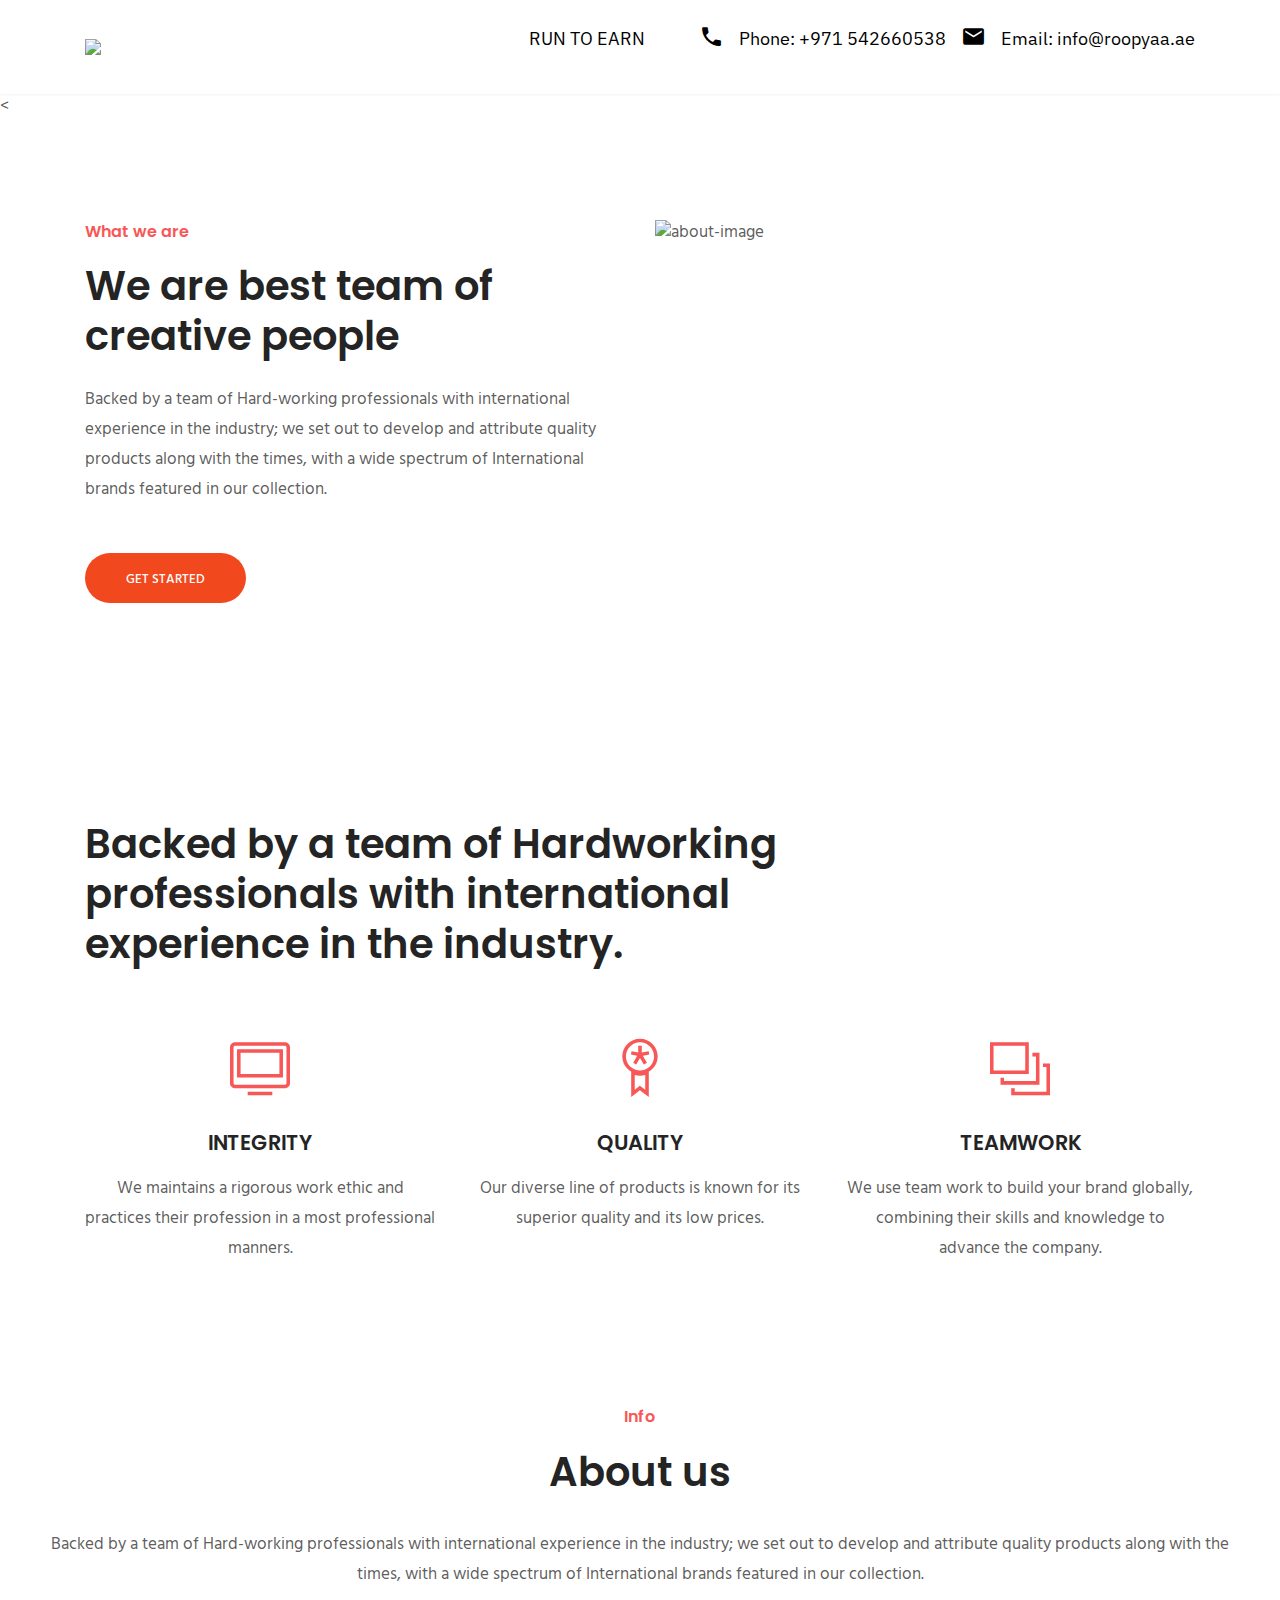
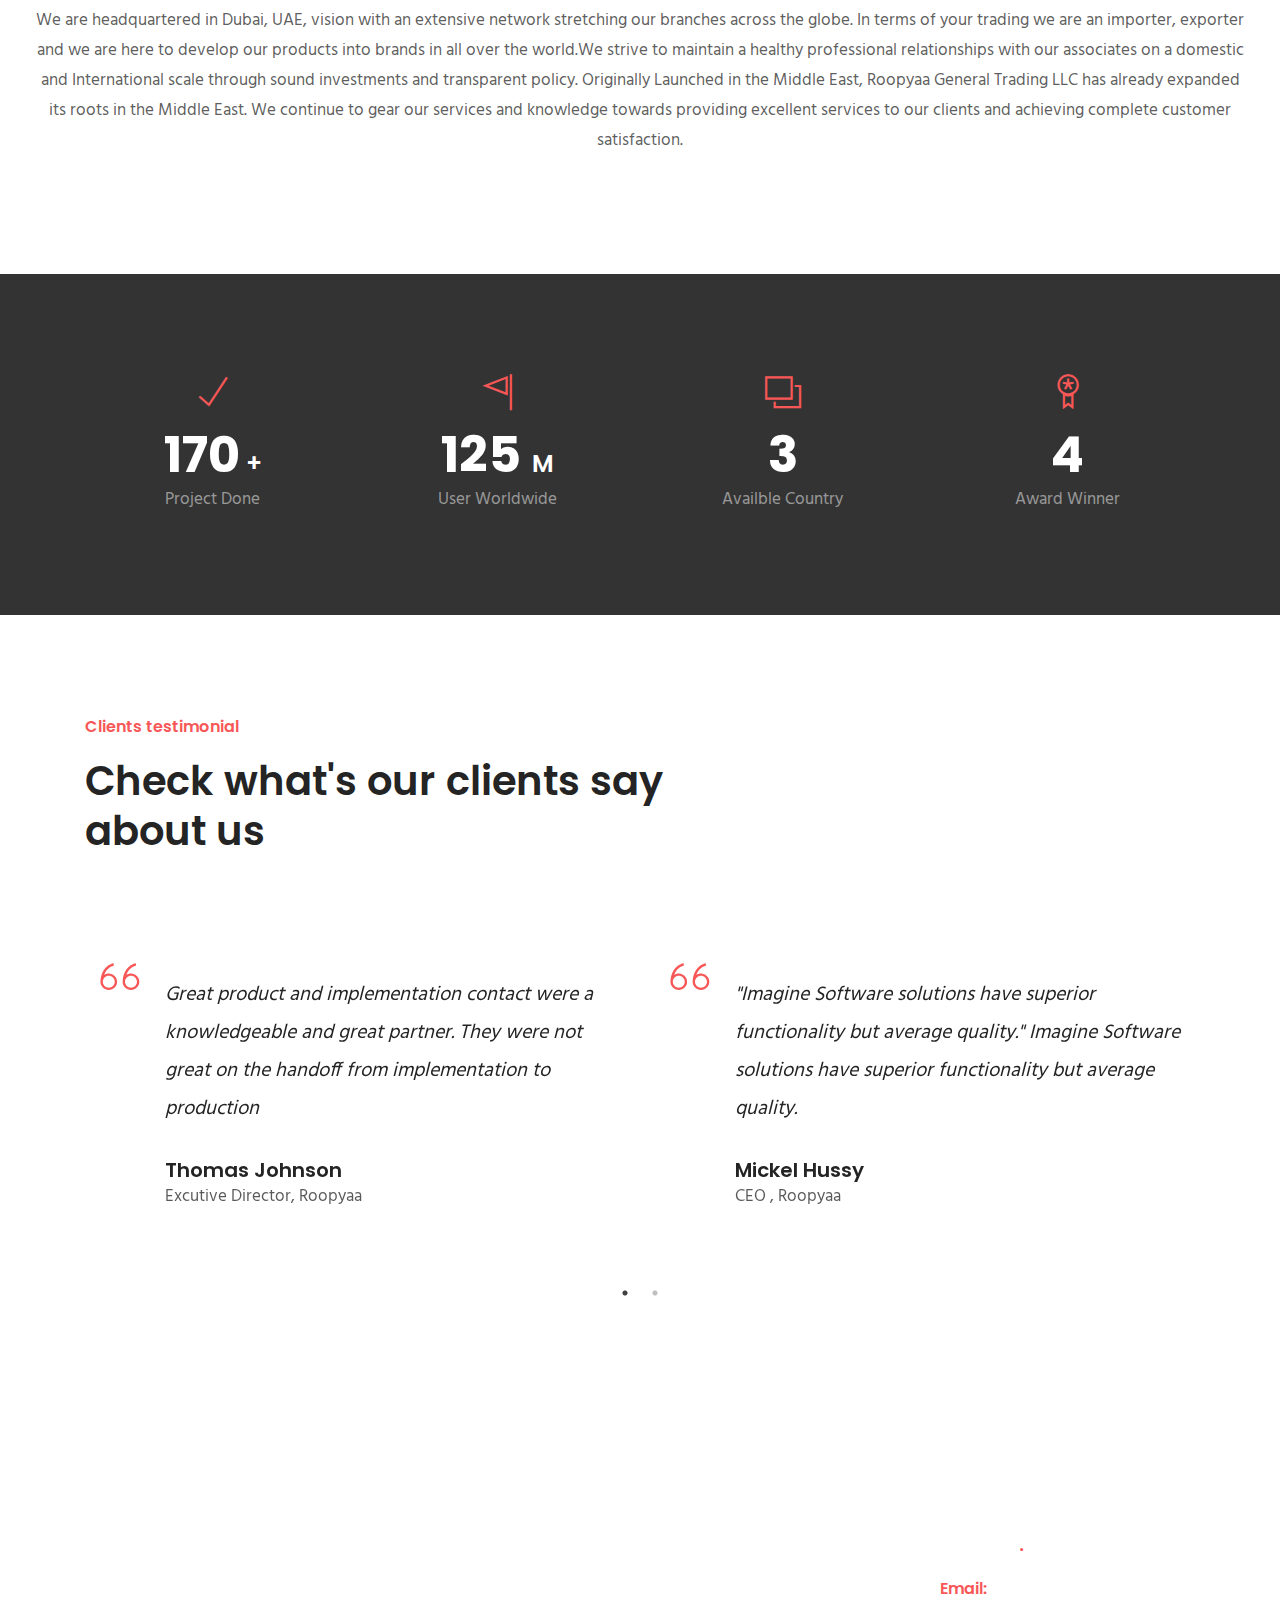
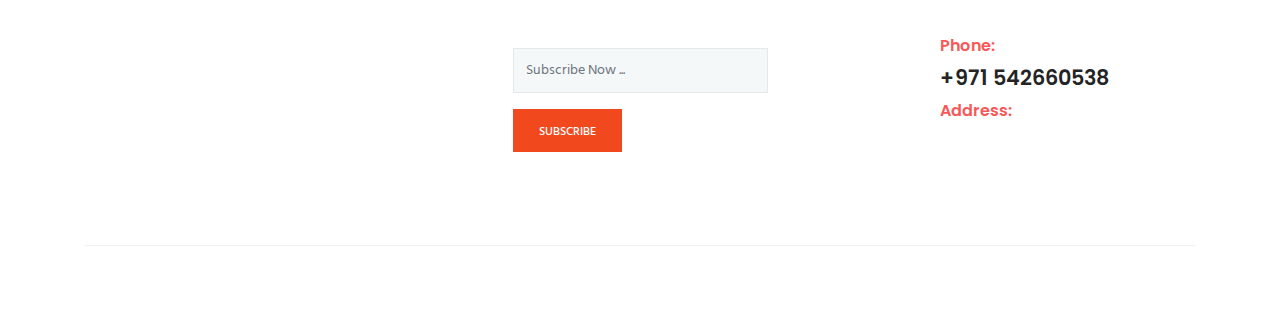
==== about.html @ e82cb5cf "Update about.html" ====
<!DOCTYPE html>



<html lang="zxx">
<head>

  <meta charset="utf-8">
  <title>Roopyaa | Home</title>

  <!-- ** Mobile Specific Metas ** -->
  <meta http-equiv="X-UA-Compatible" content="IE=edge">
  <meta name="description" content="Agency HTML Template">
  <meta name="viewport" content="width=device-width, initial-scale=1.0, maximum-scale=5.0">
  <meta name="author" content="Roopyaa">
  <meta name="generator" content="Roopyaa Html5 Agency Template v1.0">
  <link rel="stylesheet" href="https://fonts.googleapis.com/icon?family=Material+Icons">
  <!-- theme meta -->
  <meta name="theme-name" content="Roopyaa" />

  <!-- bootstrap.min css -->
  <link rel="stylesheet" href="plugins/bootstrap/bootstrap.min.css">
  <!-- Icon Font Css -->
  <link rel="stylesheet" href="plugins/themify/css/themify-icons.css">
  <link rel="stylesheet" href="plugins/fontawesome/css/all.min.css">
  <link rel="stylesheet" href="plugins/magnific-popup/magnific-popup.css">
  <!-- Owl Carousel CSS -->
  <link rel="stylesheet" href="plugins/slick/slick.css">
  <link rel="stylesheet" href="plugins/slick/slick-theme.css">

  <!-- Main Stylesheet -->
  <link rel="stylesheet" href="css/style.css">
  
  <!--Favicon-->
  <link rel="icon" href="images/favicon.png" type="image/x-icon">

</head>

<body>


<!-- Header Start -->
<header class="navigation">
  

 


  <div id="navbar">
    <div class="container">
      <div class="row">
        <div class="col-lg-12">
          <nav class="navbar navbar-expand-lg px-0 py-4">
<!--             <a class="navbar-brand" href="index.html">
               
              ROOPYAA <span>GENERAL TRADING CO LLC</span>
           
            </a> -->
		  <img src="https://res.cloudinary.com/dwgt1fwjg/image/upload/v1677492847/25222Artboard_2_n4yqxe.png" class="responsive">
      
           <br>
		  <p style="font-family:IBM Plex Sans; color:black; font-size:18px">RUN TO EARN</p>
      
            <div class="collapse navbar-collapse text-center" id="navbarsExample09">
              <ul class="navbar-nav ml-auto">
		        <li class="nav-item">
				<i class="material-icons" style="font-size:25px;color:black;">phone</i>
				</li>
                <li class="nav-item">
			
			<p class="rrrs">Phone: +971 542660538</p>
                     </li>
               <li class="nav-item">
				<i class="material-icons" style="font-size:25px;color:black;">mail</i>
				</li>
		          <li class="nav-item">
			
			<p class="rrrs">Email: info@roopyaa.ae </p>
                     </li>
              
		  
                  </ul>
                </li>
               
      
              
            </div>
          </nav>
        </div>
      </div>
    </div>
  </div>
</header>
<
<!-- Section About Start -->
<section class="section about-2 position-relative">
	<div class="container">
		<div class="row">
			<div class="col-lg-6">
				<div class="about-item pr-3 mb-5 mb-lg-0">
					<span class="h6 text-color">What we are</span>
					<h2 class="mt-3 mb-4 position-relative content-title">We are best team of creative people</h2>
					<p class="mb-5">Backed by a team of Hard-working professionals with international experience in the industry; we set out to develop and attribute quality products along with the times, with a wide spectrum of International brands featured in our collection.</p>

					<a href="contact.html" class="btn btn-main btn-round-full">Get started</a>
				</div>
			</div>
			<div class="col-lg-6">
				<div class="about-item-img">
					<img loading="lazy" src="https://www.roopyaa.com/assets_new/images/home-page2.png" alt="about-image" class="img-fluid">
				</div>
			</div>
		</div>
	</div>
</section>

<!-- Section About End -->
 

<section class="section intro">
	<div class="container">
		<div class="row ">
			<div class="col-lg-8">
				<div class="section-title">
					
					<h2 class="mt-3 content-title">Backed by a team of Hardworking professionals with international experience in the industry.
					</h2>
				</div>
			</div>
		</div>
		<div class="row justify-content-center">
			<div class="col-lg-4 col-md-6 col-12">
				<div class="intro-item mb-5 mb-lg-0"><center>
					<i class="ti-desktop color-one"></i>
					<h4 class="mt-4 mb-3">INTEGRITY</h4>
					<p>We maintains a rigorous work ethic and practices their profession in a most professional manners.</p>
				</div>
			</div>
			<div class="col-lg-4 col-md-6">
				<div class="intro-item mb-5 mb-lg-0">
				<center>	<i class="ti-medall color-one"></i>
					<h4 class="mt-4 mb-3">QUALITY</h4>
					<p>Our diverse line of products is known for its superior quality and its low prices.</p>
				</div>
			</div>
			<div class="col-lg-4 col-md-12">
				<div class="intro-item">
					<center><i class="ti-layers-alt color-one"></i>
					<h4 class="mt-4 mb-3">TEAMWORK</h4>
					<p>We use team work to build your brand globally, combining their skills and knowledge to advance the company.</p>
				</div>
			</div></center>
		</div>
	</div>
</section>
<!-- section Counter Start -->

<!-- Section About End --> <br><center> <span class="h6 text-color">Info</span> 
<h2 class="mt-3 content-title ">About us	</h2>
 <br> 
<p style="width:95%">Backed by a team of Hard-working professionals with international experience in the industry; we set out to develop and attribute quality products along with the times, with a wide spectrum of International brands featured in our collection. </p> <p style="width:95%">We are headquartered in Dubai, UAE, vision with an extensive network stretching our branches across the globe. In terms of your trading we are an importer, exporter and we are here to develop our products into brands in all over the world.We strive to maintain a healthy professional relationships with our associates on a domestic and International scale through sound investments and transparent policy.
Originally Launched in the Middle East, Roopyaa General Trading LLC has already expanded its roots in the Middle East. We continue to gear our services and knowledge towards providing excellent services to our clients and achieving complete customer satisfaction.</p>
</center> <br> <br> <br> <br>	

<!-- section Counter Start -->
<section class="section counter bg-counter">
	<div class="container">
		<div class="row">
			<div class="col-lg-3 col-md-6 col-sm-6">
				<div class="counter-item text-center mb-5 mb-lg-0">
					<i class="ti-check color-one text-md"></i>
					<h3 class="mt-2 mb-0 text-white"><span class="counter-stat font-weight-bold">170</span> +</h3>
					<p class="text-white-50">Project Done</p>
				</div>
			</div>
			<div class="col-lg-3 col-md-6 col-sm-6">
				<div class="counter-item text-center mb-5 mb-lg-0">
					<i class="ti-flag color-one text-md"></i>
					<h3 class="mt-2 mb-0 text-white"><span class="counter-stat font-weight-bold">125 </span>M </h3>
					<p class="text-white-50">User Worldwide</p>
				</div>
			</div>
			<div class="col-lg-3 col-md-6 col-sm-6">
				<div class="counter-item text-center mb-5 mb-lg-0">
					<i class="ti-layers color-one text-md"></i>
					<h3 class="mt-2 mb-0 text-white"><span class="counter-stat font-weight-bold">3</span></h3>
					<p class="text-white-50">Availble Country</p>
				</div>
			</div>
			<div class="col-lg-3 col-md-6 col-sm-6">
				<div class="counter-item text-center">
					<i class="ti-medall color-one  text-md"></i>
					<h3 class="mt-2 mb-0 text-white"><span class="counter-stat font-weight-bold">4</span></h3>
					<p class="text-white-50">Award Winner </p>
				</div>
			</div>
		</div>
	</div>
</section>
<!-- section Counter End  -->


<section class="section testimonial">
	<div class="container">
		<div class="row">
			<div class="col-lg-7 ">
				<div class="section-title">
					<span class="h6 text-color">Clients testimonial</span>
					<h2 class="mt-3 content-title">Check what's our clients say about us</h2>
				</div>
			</div>
		</div>
	</div>

	<div class="container">
		<div class="row testimonial-wrap">
			<div class="testimonial-item position-relative">
				<i class="ti-quote-left text-color"></i>

				<div class="testimonial-item-content">
					<p class="testimonial-text">Great product and implementation contact were a knowledgeable and great partner. They were not great on the handoff from implementation to production</p>

					<div class="testimonial-author">
						<h5 class="mb-0 text-capitalize">Thomas Johnson</h5>
						<p>Excutive Director,  Roopyaa</p>
					</div>
				</div>
			</div>
			<div class="testimonial-item position-relative">
				<i class="ti-quote-left text-color"></i>

				<div class="testimonial-item-content">
					<p class="testimonial-text">"Imagine Software solutions have superior functionality but average quality."

Imagine Software solutions have superior functionality but average quality.</p>

					<div class="testimonial-author">
						<h5 class="mb-0 text-capitalize">Mickel hussy</h5>
						<p>CEO , Roopyaa</p>
					</div>
				</div>
			</div>
			<div class="testimonial-item position-relative">
				<i class="ti-quote-left text-color"></i>

				<div class="testimonial-item-content">
					<p class="testimonial-text">Our overall experience has been positive. The implementation specialist was knowledgeable and a pleasure to work with.</p>

					<div class="testimonial-author">
						<h5 class="mb-0 text-capitalize">James Watson</h5>
						<p>Excutive Director, Roopyaa</p>
					</div>
				</div>
			</div>
			<div class="testimonial-item position-relative">
				<i class="ti-quote-left text-color"></i>

				<div class="testimonial-item-content">
					<p class="testimonial-text">Very powerful tool for investment manager as it has strong adaptability to dynamic market conditions and provides one-stop solutions for multiple business needs.</p>

					<div class="testimonial-author">
						<h5 class="mb-0 text-capitalize">Mickel hussy</h5>
						<p>Excutive Manager ,  Roopyaa</p>
					</div>
				</div>
			</div>
		</div>
	</div>
</section>
<br>
<!-- Section Testimonial End -->

<footer class="footer section">
 
  <div class="container">
    <div class="row">
      <div class="col-lg-3 col-md-6 col-sm-6">
        <div class="widget">
          <h4 class="rrrt">Quick Links</h4>

          <ul class="list-unstyled footer-menu lh-35">
            <li><a class="rrrt" href="about.html">Home</a></li>
            <li><a class="rrrt" href="about.html">About</a></li>
            
            <li><a  class="rrrt" href="cobtact.html">Our Products</a></li>
          </ul>
        </div>
      </div>



            <div class="col-lg-3 col-md-6 col-sm-6 mx-auto">
        <div class="widget">
          <h4 class="rrrt">Subscribe Us</h4>
          <p class="rrrt">Subscribe to get latest news article and resources </p>

          <form action="#" class="sub-form">
            <input type="text" class="form-control mb-3" placeholder="Subscribe Now ...">
            <a href="#" class="btn btn-main btn-small">subscribe</a>
          </form>
        </div>
      </div>

      <div class="col-lg-3 col-sm-6">
        <div class="widget">
          <div class="logo mb-4">
            <h3 class="rrrt">Roopyaa<span>.</span></h3>
          </div>
          <h6 class="h6 text-color">Email:</h6><h6 class="rrrt"><a class="rrrt" href="mailto:hemalijain@roopyaa.ae"> info@roopyaa.ae </a></h6>
		<h6 class="h6 text-color">Phone:</h6><h6 class="rrrt"><span class="text-colore h4"><a href="tel:+971 542660538">+971 542660538</span></a></h6>
		<h6 class="h6 text-color">Address:</h6><h6 class="rrrt"><a class="rrrt" href="mailto:hemalijain@roopyaa.ae"> RL17, 31st Floor, Prime tower, Business Bay Dubai - UAE</a></h6>
		
         
	
        </div>
      </div>
    </div>

    <div class="footer-btm pt-4">
      <div class="row">
        <div class="col-lg-6">
          <div class="copyright">
            Copyright &copy; 2022, Designed &amp; Developed by <a href="https://therenderline.in/"
              >Bhargav Joshi</a>
          </div>
        </div>

        <div class="col-lg-6 text-left text-lg-right">
          <ul class="list-inline footer-socials">
            <li class="list-inline-item"><a href="https://www.facebook.com/Roopyaa"><i class="fab fa-instagram-f mr-2"></i>Facebook</a></li>
            <li class="list-inline-item"><a href="https://twitter.com/Roopyaa"><i class="fab fa-youtube mr-2"></i>Twitter</a></li>
          
          </ul>
        </div>
      </div>
    </div>
  </div>
</footer>
<!--Scroll to top-->
<div id="scroll-to-top" class="scroll-to-top">
  <span class="icon fa fa-angle-up"></span>
</div>


<!-- 
Essential Scripts
=====================================-->
<!-- Main jQuery -->
<script src="plugins/jquery/jquery.min.js"></script>
<!-- Bootstrap 4.3.1 -->
<script src="plugins/bootstrap/bootstrap.min.js"></script>
<!--  Magnific Popup-->
<script src="plugins/magnific-popup/jquery.magnific-popup.min.js"></script>
<!-- Slick Slider -->
<script src="plugins/slick/slick.min.js"></script>
<!-- Counterup -->
<script src="plugins/counterup/jquery.waypoints.min.js"></script>
<script src="plugins/counterup/jquery.counterup.min.js"></script>

<!-- Google Map -->
<script src="https://maps.googleapis.com/maps/api/js?key=AIzaSyCcABaamniA6OL5YvYSpB3pFMNrXwXnLwU" defer></script>
<script src="plugins/google-map/map.js" defer></script>

<script src="js/script.js"></script>

</body>

</html>
---- plugins/themify/css/themify-icons.css ----
@font-face {
	font-family: 'themify';
	src:url('../fonts/themify.eot');
	src:url('../fonts/themify.eot?#iefix') format('embedded-opentype'),
		url('../fonts/themify.woff') format('woff'),
		url('../fonts/themify.ttf') format('truetype'),
		url('../fonts/themify.svg') format('svg');
	font-weight: normal;
	font-style: normal;
}

[class^="ti-"], [class*=" ti-"] {
	font-family: 'themify';
	speak: none;
	font-style: normal;
	font-weight: normal;
	font-variant: normal;
	text-transform: none;
	line-height: 1;

	/* Better Font Rendering =========== */
	-webkit-font-smoothing: antialiased;
	-moz-osx-font-smoothing: grayscale;
}

.ti-wand:before {
	content: "\e600";
}
.ti-volume:before {
	content: "\e601";
}
.ti-user:before {
	content: "\e602";
}
.ti-unlock:before {
	content: "\e603";
}
.ti-unlink:before {
	content: "\e604";
}
.ti-trash:before {
	content: "\e605";
}
.ti-thought:before {
	content: "\e606";
}
.ti-target:before {
	content: "\e607";
}
.ti-tag:before {
	content: "\e608";
}
.ti-tablet:before {
	content: "\e609";
}
.ti-star:before {
	content: "\e60a";
}
.ti-spray:before {
	content: "\e60b";
}
.ti-signal:before {
	content: "\e60c";
}
.ti-shopping-cart:before {
	content: "\e60d";
}
.ti-shopping-cart-full:before {
	content: "\e60e";
}
.ti-settings:before {
	content: "\e60f";
}
.ti-search:before {
	content: "\e610";
}
.ti-zoom-in:before {
	content: "\e611";
}
.ti-zoom-out:before {
	content: "\e612";
}
.ti-cut:before {
	content: "\e613";
}
.ti-ruler:before {
	content: "\e614";
}
.ti-ruler-pencil:before {
	content: "\e615";
}
.ti-ruler-alt:before {
	content: "\e616";
}
.ti-bookmark:before {
	content: "\e617";
}
.ti-bookmark-alt:before {
	content: "\e618";
}
.ti-reload:before {
	content: "\e619";
}
.ti-plus:before {
	content: "\e61a";
}
.ti-pin:before {
	content: "\e61b";
}
.ti-pencil:before {
	content: "\e61c";
}
.ti-pencil-alt:before {
	content: "\e61d";
}
.ti-paint-roller:before {
	content: "\e61e";
}
.ti-paint-bucket:before {
	content: "\e61f";
}
.ti-na:before {
	content: "\e620";
}
.ti-mobile:before {
	content: "\e621";
}
.ti-minus:before {
	content: "\e622";
}
.ti-medall:before {
	content: "\e623";
}
.ti-medall-alt:before {
	content: "\e624";
}
.ti-marker:before {
	content: "\e625";
}
.ti-marker-alt:before {
	content: "\e626";
}
.ti-arrow-up:before {
	content: "\e627";
}
.ti-arrow-right:before {
	content: "\e628";
}
.ti-arrow-left:before {
	content: "\e629";
}
.ti-arrow-down:before {
	content: "\e62a";
}
.ti-lock:before {
	content: "\e62b";
}
.ti-location-arrow:before {
	content: "\e62c";
}
.ti-link:before {
	content: "\e62d";
}
.ti-layout:before {
	content: "\e62e";
}
.ti-layers:before {
	content: "\e62f";
}
.ti-layers-alt:before {
	content: "\e630";
}
.ti-key:before {
	content: "\e631";
}
.ti-import:before {
	content: "\e632";
}
.ti-image:before {
	content: "\e633";
}
.ti-heart:before {
	content: "\e634";
}
.ti-heart-broken:before {
	content: "\e635";
}
.ti-hand-stop:before {
	content: "\e636";
}
.ti-hand-open:before {
	content: "\e637";
}
.ti-hand-drag:before {
	content: "\e638";
}
.ti-folder:before {
	content: "\e639";
}
.ti-flag:before {
	content: "\e63a";
}
.ti-flag-alt:before {
	content: "\e63b";
}
.ti-flag-alt-2:before {
	content: "\e63c";
}
.ti-eye:before {
	content: "\e63d";
}
.ti-export:before {
	content: "\e63e";
}
.ti-exchange-vertical:before {
	content: "\e63f";
}
.ti-desktop:before {
	content: "\e640";
}
.ti-cup:before {
	content: "\e641";
}
.ti-crown:before {
	content: "\e642";
}
.ti-comments:before {
	content: "\e643";
}
.ti-comment:before {
	content: "\e644";
}
.ti-comment-alt:before {
	content: "\e645";
}
.ti-close:before {
	content: "\e646";
}
.ti-clip:before {
	content: "\e647";
}
.ti-angle-up:before {
	content: "\e648";
}
.ti-angle-right:before {
	content: "\e649";
}
.ti-angle-left:before {
	content: "\e64a";
}
.ti-angle-down:before {
	content: "\e64b";
}
.ti-check:before {
	content: "\e64c";
}
.ti-check-box:before {
	content: "\e64d";
}
.ti-camera:before {
	content: "\e64e";
}
.ti-announcement:before {
	content: "\e64f";
}
.ti-brush:before {
	content: "\e650";
}
.ti-briefcase:before {
	content: "\e651";
}
.ti-bolt:before {
	content: "\e652";
}
.ti-bolt-alt:before {
	content: "\e653";
}
.ti-blackboard:before {
	content: "\e654";
}
.ti-bag:before {
	content: "\e655";
}
.ti-move:before {
	content: "\e656";
}
.ti-arrows-vertical:before {
	content: "\e657";
}
.ti-arrows-horizontal:before {
	content: "\e658";
}
.ti-fullscreen:before {
	content: "\e659";
}
.ti-arrow-top-right:before {
	content: "\e65a";
}
.ti-arrow-top-left:before {
	content: "\e65b";
}
.ti-arrow-circle-up:before {
	content: "\e65c";
}
.ti-arrow-circle-right:before {
	content: "\e65d";
}
.ti-arrow-circle-left:before {
	content: "\e65e";
}
.ti-arrow-circle-down:before {
	content: "\e65f";
}
.ti-angle-double-up:before {
	content: "\e660";
}
.ti-angle-double-right:before {
	content: "\e661";
}
.ti-angle-double-left:before {
	content: "\e662";
}
.ti-angle-double-down:before {
	content: "\e663";
}
.ti-zip:before {
	content: "\e664";
}
.ti-world:before {
	content: "\e665";
}
.ti-wheelchair:before {
	content: "\e666";
}
.ti-view-list:before {
	content: "\e667";
}
.ti-view-list-alt:before {
	content: "\e668";
}
.ti-view-grid:before {
	content: "\e669";
}
.ti-uppercase:before {
	content: "\e66a";
}
.ti-upload:before {
	content: "\e66b";
}
.ti-underline:before {
	content: "\e66c";
}
.ti-truck:before {
	content: "\e66d";
}
.ti-timer:before {
	content: "\e66e";
}
.ti-ticket:before {
	content: "\e66f";
}
.ti-thumb-up:before {
	content: "\e670";
}
.ti-thumb-down:before {
	content: "\e671";
}
.ti-text:before {
	content: "\e672";
}
.ti-stats-up:before {
	content: "\e673";
}
.ti-stats-down:before {
	content: "\e674";
}
.ti-split-v:before {
	content: "\e675";
}
.ti-split-h:before {
	content: "\e676";
}
.ti-smallcap:before {
	content: "\e677";
}
.ti-shine:before {
	content: "\e678";
}
.ti-shift-right:before {
	content: "\e679";
}
.ti-shift-left:before {
	content: "\e67a";
}
.ti-shield:before {
	content: "\e67b";
}
.ti-notepad:before {
	content: "\e67c";
}
.ti-server:before {
	content: "\e67d";
}
.ti-quote-right:before {
	content: "\e67e";
}
.ti-quote-left:before {
	content: "\e67f";
}
.ti-pulse:before {
	content: "\e680";
}
.ti-printer:before {
	content: "\e681";
}
.ti-power-off:before {
	content: "\e682";
}
.ti-plug:before {
	content: "\e683";
}
.ti-pie-chart:before {
	content: "\e684";
}
.ti-paragraph:before {
	content: "\e685";
}
.ti-panel:before {
	content: "\e686";
}
.ti-package:before {
	content: "\e687";
}
.ti-music:before {
	content: "\e688";
}
.ti-music-alt:before {
	content: "\e689";
}
.ti-mouse:before {
	content: "\e68a";
}
.ti-mouse-alt:before {
	content: "\e68b";
}
.ti-money:before {
	content: "\e68c";
}
.ti-microphone:before {
	content: "\e68d";
}
.ti-menu:before {
	content: "\e68e";
}
.ti-menu-alt:before {
	content: "\e68f";
}
.ti-map:before {
	content: "\e690";
}
.ti-map-alt:before {
	content: "\e691";
}
.ti-loop:before {
	content: "\e692";
}
.ti-location-pin:before {
	content: "\e693";
}
.ti-list:before {
	content: "\e694";
}
.ti-light-bulb:before {
	content: "\e695";
}
.ti-Italic:before {
	content: "\e696";
}
.ti-info:before {
	content: "\e697";
}
.ti-infinite:before {
	content: "\e698";
}
.ti-id-badge:before {
	content: "\e699";
}
.ti-hummer:before {
	content: "\e69a";
}
.ti-home:before {
	content: "\e69b";
}
.ti-help:before {
	content: "\e69c";
}
.ti-headphone:before {
	content: "\e69d";
}
.ti-harddrives:before {
	content: "\e69e";
}
.ti-harddrive:before {
	content: "\e69f";
}
.ti-gift:before {
	content: "\e6a0";
}
.ti-game:before {
	content: "\e6a1";
}
.ti-filter:before {
	content: "\e6a2";
}
.ti-files:before {
	content: "\e6a3";
}
.ti-file:before {
	content: "\e6a4";
}
.ti-eraser:before {
	content: "\e6a5";
}
.ti-envelope:before {
	content: "\e6a6";
}
.ti-download:before {
	content: "\e6a7";
}
.ti-direction:before {
	content: "\e6a8";
}
.ti-direction-alt:before {
	content: "\e6a9";
}
.ti-dashboard:before {
	content: "\e6aa";
}
.ti-control-stop:before {
	content: "\e6ab";
}
.ti-control-shuffle:before {
	content: "\e6ac";
}
.ti-control-play:before {
	content: "\e6ad";
}
.ti-control-pause:before {
	content: "\e6ae";
}
.ti-control-forward:before {
	content: "\e6af";
}
.ti-control-backward:before {
	content: "\e6b0";
}
.ti-cloud:before {
	content: "\e6b1";
}
.ti-cloud-up:before {
	content: "\e6b2";
}
.ti-cloud-down:before {
	content: "\e6b3";
}
.ti-clipboard:before {
	content: "\e6b4";
}
.ti-car:before {
	content: "\e6b5";
}
.ti-calendar:before {
	content: "\e6b6";
}
.ti-book:before {
	content: "\e6b7";
}
.ti-bell:before {
	content: "\e6b8";
}
.ti-basketball:before {
	content: "\e6b9";
}
.ti-bar-chart:before {
	content: "\e6ba";
}
.ti-bar-chart-alt:before {
	content: "\e6bb";
}
.ti-back-right:before {
	content: "\e6bc";
}
.ti-back-left:before {
	content: "\e6bd";
}
.ti-arrows-corner:before {
	content: "\e6be";
}
.ti-archive:before {
	content: "\e6bf";
}
.ti-anchor:before {
	content: "\e6c0";
}
.ti-align-right:before {
	content: "\e6c1";
}
.ti-align-left:before {
	content: "\e6c2";
}
.ti-align-justify:before {
	content: "\e6c3";
}
.ti-align-center:before {
	content: "\e6c4";
}
.ti-alert:before {
	content: "\e6c5";
}
.ti-alarm-clock:before {
	content: "\e6c6";
}
.ti-agenda:before {
	content: "\e6c7";
}
.ti-write:before {
	content: "\e6c8";
}
.ti-window:before {
	content: "\e6c9";
}
.ti-widgetized:before {
	content: "\e6ca";
}
.ti-widget:before {
	content: "\e6cb";
}
.ti-widget-alt:before {
	content: "\e6cc";
}
.ti-wallet:before {
	content: "\e6cd";
}
.ti-video-clapper:before {
	content: "\e6ce";
}
.ti-video-camera:before {
	content: "\e6cf";
}
.ti-vector:before {
	content: "\e6d0";
}
.ti-themify-logo:before {
	content: "\e6d1";
}
.ti-themify-favicon:before {
	content: "\e6d2";
}
.ti-themify-favicon-alt:before {
	content: "\e6d3";
}
.ti-support:before {
	content: "\e6d4";
}
.ti-stamp:before {
	content: "\e6d5";
}
.ti-split-v-alt:before {
	content: "\e6d6";
}
.ti-slice:before {
	content: "\e6d7";
}
.ti-shortcode:before {
	content: "\e6d8";
}
.ti-shift-right-alt:before {
	content: "\e6d9";
}
.ti-shift-left-alt:before {
	content: "\e6da";
}
.ti-ruler-alt-2:before {
	content: "\e6db";
}
.ti-receipt:before {
	content: "\e6dc";
}
.ti-pin2:before {
	content: "\e6dd";
}
.ti-pin-alt:before {
	content: "\e6de";
}
.ti-pencil-alt2:before {
	content: "\e6df";
}
.ti-palette:before {
	content: "\e6e0";
}
.ti-more:before {
	content: "\e6e1";
}
.ti-more-alt:before {
	content: "\e6e2";
}
.ti-microphone-alt:before {
	content: "\e6e3";
}
.ti-magnet:before {
	content: "\e6e4";
}
.ti-line-double:before {
	content: "\e6e5";
}
.ti-line-dotted:before {
	content: "\e6e6";
}
.ti-line-dashed:before {
	content: "\e6e7";
}
.ti-layout-width-full:before {
	content: "\e6e8";
}
.ti-layout-width-default:before {
	content: "\e6e9";
}
.ti-layout-width-default-alt:before {
	content: "\e6ea";
}
.ti-layout-tab:before {
	content: "\e6eb";
}
.ti-layout-tab-window:before {
	content: "\e6ec";
}
.ti-layout-tab-v:before {
	content: "\e6ed";
}
.ti-layout-tab-min:before {
	content: "\e6ee";
}
.ti-layout-slider:before {
	content: "\e6ef";
}
.ti-layout-slider-alt:before {
	content: "\e6f0";
}
.ti-layout-sidebar-right:before {
	content: "\e6f1";
}
.ti-layout-sidebar-none:before {
	content: "\e6f2";
}
.ti-layout-sidebar-left:before {
	content: "\e6f3";
}
.ti-layout-placeholder:before {
	content: "\e6f4";
}
.ti-layout-menu:before {
	content: "\e6f5";
}
.ti-layout-menu-v:before {
	content: "\e6f6";
}
.ti-layout-menu-separated:before {
	content: "\e6f7";
}
.ti-layout-menu-full:before {
	content: "\e6f8";
}
.ti-layout-media-right-alt:before {
	content: "\e6f9";
}
.ti-layout-media-right:before {
	content: "\e6fa";
}
.ti-layout-media-overlay:before {
	content: "\e6fb";
}
.ti-layout-media-overlay-alt:before {
	content: "\e6fc";
}
.ti-layout-media-overlay-alt-2:before {
	content: "\e6fd";
}
.ti-layout-media-left-alt:before {
	content: "\e6fe";
}
.ti-layout-media-left:before {
	content: "\e6ff";
}
.ti-layout-media-center-alt:before {
	content: "\e700";
}
.ti-layout-media-center:before {
	content: "\e701";
}
.ti-layout-list-thumb:before {
	content: "\e702";
}
.ti-layout-list-thumb-alt:before {
	content: "\e703";
}
.ti-layout-list-post:before {
	content: "\e704";
}
.ti-layout-list-large-image:before {
	content: "\e705";
}
.ti-layout-line-solid:before {
	content: "\e706";
}
.ti-layout-grid4:before {
	content: "\e707";
}
.ti-layout-grid3:before {
	content: "\e708";
}
.ti-layout-grid2:before {
	content: "\e709";
}
.ti-layout-grid2-thumb:before {
	content: "\e70a";
}
.ti-layout-cta-right:before {
	content: "\e70b";
}
.ti-layout-cta-left:before {
	content: "\e70c";
}
.ti-layout-cta-center:before {
	content: "\e70d";
}
.ti-layout-cta-btn-right:before {
	content: "\e70e";
}
.ti-layout-cta-btn-left:before {
	content: "\e70f";
}
.ti-layout-column4:before {
	content: "\e710";
}
.ti-layout-column3:before {
	content: "\e711";
}
.ti-layout-column2:before {
	content: "\e712";
}
.ti-layout-accordion-separated:before {
	content: "\e713";
}
.ti-layout-accordion-merged:before {
	content: "\e714";
}
.ti-layout-accordion-list:before {
	content: "\e715";
}
.ti-ink-pen:before {
	content: "\e716";
}
.ti-info-alt:before {
	content: "\e717";
}
.ti-help-alt:before {
	content: "\e718";
}
.ti-headphone-alt:before {
	content: "\e719";
}
.ti-hand-point-up:before {
	content: "\e71a";
}
.ti-hand-point-right:before {
	content: "\e71b";
}
.ti-hand-point-left:before {
	content: "\e71c";
}
.ti-hand-point-down:before {
	content: "\e71d";
}
.ti-gallery:before {
	content: "\e71e";
}
.ti-face-smile:before {
	content: "\e71f";
}
.ti-face-sad:before {
	content: "\e720";
}
.ti-credit-card:before {
	content: "\e721";
}
.ti-control-skip-forward:before {
	content: "\e722";
}
.ti-control-skip-backward:before {
	content: "\e723";
}
.ti-control-record:before {
	content: "\e724";
}
.ti-control-eject:before {
	content: "\e725";
}
.ti-comments-smiley:before {
	content: "\e726";
}
.ti-brush-alt:before {
	content: "\e727";
}
.ti-youtube:before {
	content: "\e728";
}
.ti-vimeo:before {
	content: "\e729";
}
.ti-twitter:before {
	content: "\e72a";
}
.ti-time:before {
	content: "\e72b";
}
.ti-tumblr:before {
	content: "\e72c";
}
.ti-skype:before {
	content: "\e72d";
}
.ti-share:before {
	content: "\e72e";
}
.ti-share-alt:before {
	content: "\e72f";
}
.ti-rocket:before {
	content: "\e730";
}
.ti-pinterest:before {
	content: "\e731";
}
.ti-new-window:before {
	content: "\e732";
}
.ti-microsoft:before {
	content: "\e733";
}
.ti-list-ol:before {
	content: "\e734";
}
.ti-linkedin:before {
	content: "\e735";
}
.ti-layout-sidebar-2:before {
	content: "\e736";
}
.ti-layout-grid4-alt:before {
	content: "\e737";
}
.ti-layout-grid3-alt:before {
	content: "\e738";
}
.ti-layout-grid2-alt:before {
	content: "\e739";
}
.ti-layout-column4-alt:before {
	content: "\e73a";
}
.ti-layout-column3-alt:before {
	content: "\e73b";
}
.ti-layout-column2-alt:before {
	content: "\e73c";
}
.ti-instagram:before {
	content: "\e73d";
}
.ti-google:before {
	content: "\e73e";
}
.ti-github:before {
	content: "\e73f";
}
.ti-flickr:before {
	content: "\e740";
}
.ti-facebook:before {
	content: "\e741";
}
.ti-dropbox:before {
	content: "\e742";
}
.ti-dribbble:before {
	content: "\e743";
}
.ti-apple:before {
	content: "\e744";
}
.ti-android:before {
	content: "\e745";
}
.ti-save:before {
	content: "\e746";
}
.ti-save-alt:before {
	content: "\e747";
}
.ti-yahoo:before {
	content: "\e748";
}
.ti-wordpress:before {
	content: "\e749";
}
.ti-vimeo-alt:before {
	content: "\e74a";
}
.ti-twitter-alt:before {
	content: "\e74b";
}
.ti-tumblr-alt:before {
	content: "\e74c";
}
.ti-trello:before {
	content: "\e74d";
}
.ti-stack-overflow:before {
	content: "\e74e";
}
.ti-soundcloud:before {
	content: "\e74f";
}
.ti-sharethis:before {
	content: "\e750";
}
.ti-sharethis-alt:before {
	content: "\e751";
}
.ti-reddit:before {
	content: "\e752";
}
.ti-pinterest-alt:before {
	content: "\e753";
}
.ti-microsoft-alt:before {
	content: "\e754";
}
.ti-linux:before {
	content: "\e755";
}
.ti-jsfiddle:before {
	content: "\e756";
}
.ti-joomla:before {
	content: "\e757";
}
.ti-html5:before {
	content: "\e758";
}
.ti-flickr-alt:before {
	content: "\e759";
}
.ti-email:before {
	content: "\e75a";
}
.ti-drupal:before {
	content: "\e75b";
}
.ti-dropbox-alt:before {
	content: "\e75c";
}
.ti-css3:before {
	content: "\e75d";
}
.ti-rss:before {
	content: "\e75e";
}
.ti-rss-alt:before {
	content: "\e75f";
}
---- css/style.css ----
@import url("https://fonts.googleapis.com/css2?family=Hind:wght@400;500;600;700&family=Montserrat:wght@400;700&family=Poppins:wght@300;400;600;700&display=swap");
@import url('https://fonts.googleapis.com/css2?family=IBM+Plex+Sans:wght@200&display=swap');

html {
  overflow-x: hidden;
}

body {
  line-height: 1.5;
  font-family: "Hind", serif;
  -webkit-font-smoothing: antialiased;
  font-size: 17px;
  color: rgba(0, 0, 0, 0.65);
}


div.gallery {
  margin: 5px;
  border: 1px solid #ccc;
  float: left;
  width: 250px;
}

div.gallery:hover {
  border: 1px solid #777;
}

div.gallery img {
  width: 100%;
  height: auto;
}











h1, .h1, h2, .h2, h3, .h3, h4, .h4, h5, .h5, h6, .h6 {
  font-family: "Poppins", sans-serif;
  font-weight: 600;
  color: #242424;
}

h1, .h1 {
  font-size: 2.5rem;
}

h2, .h2 {
  font-size: 2rem;
  font-weight: 600;
  line-height: 42px;
}

h3, .h3 {
  font-size: 1.5rem;
}

h4, .h4 {
  font-size: 1.3rem;
  line-height: 30px;
}

h5, .h5 {
  font-size: 1.25rem;
}

h6, .h6 {
  font-size: 1rem;
}

p {
  line-height: 30px;
}

.navbar-toggle .icon-bar {
  background: #ffffff;
}

input[type=email], input[type=password], input[type=text], input[type=tel] {
  box-shadow: none;
  height: 45px;
  outline: none;
  font-size: 14px;
}
input[type=email]:focus, input[type=password]:focus, input[type=text]:focus, input[type=tel]:focus {
  box-shadow: none;
  border: 1px solid rgb(247, 87, 87);
}

.form-control {
  box-shadow: none;
  border-radius: 0;
}
.form-control:focus {
  box-shadow: none;
  border: 1px solid rgb(247, 87, 87);
}

.py-7 {
  padding: 7rem 0px;
}

.btn {
  display: inline-block;
  font-size: 14px;
  font-size: 0.8125rem;
  font-weight: 500;
  padding: 1rem 2.5rem 0.8rem;
  text-transform: uppercase;
  border-radius: 0;
  transition: 0.3s;
}
.btn.btn-icon i {
  font-size: 16px;
  vertical-align: middle;
  margin-right: 5px;
}
.btn:focus {
  outline: 0px;
  box-shadow: none;
}

.btn-main, .btn-small, .btn-transparent {
  background: rgb(242, 72, 29);
  color: #fff;
  transition: all 0.2s ease;
}
.btn-main:hover, .btn-small:hover, .btn-transparent:hover {
  background: #f52626;
  color: #fff;
}

.btn-solid-border {
  border: 2px solid rgb(247, 87, 87);
  background: transparent;
  color: #242424;
}
.btn-solid-border:hover {
  border: 2px solid rgb(247, 87, 87);
  background: rgb(247, 87, 87);
}

.btn-transparent {
  background: transparent;
  padding: 0;
  color: rgb(247, 87, 87);
}
.btn-transparent:hover {
  background: transparent;
  color: rgb(247, 87, 87);
}
.column {
  float: left;
  width: 50%;
  padding: 10px;
  	
}

.btn-large {
  padding: 20px 45px;
}
.btn-large.btn-icon i {
  font-size: 16px;
  vertical-align: middle;
  margin-right: 5px;
}

.btn-small {
  padding: 13px 25px 10px;
  font-size: 12px;
}

.btn-round {
  border-radius: 4px;
}

.btn-round-full {
  border-radius: 50px;
}

.btn.active:focus, .btn:active:focus, .btn:focus {
  outline: 0;
}

.bg-gray {
  background: #f5f8f9;
}

.bg-primary {
  background: rgb(247, 87, 87);
}

.bg-primary-dark {
  background: #f52626;
}

.bg-primary-darker {
  background: #dd0b0b;
}

.bg-dark {
  background: #242424;
}

.bg-gradient {
  background-image: linear-gradient(145deg, rgba(19, 177, 205, 0.95) 0%, rgba(152, 119, 234, 0.95) 100%);
  background-repeat: repeat-x;
}

.section {
  padding: 100px 0;
}

.section-sm {
  padding: 70px 0;
}

.section-title {
  margin-bottom: 70px;
}
.section-title .title {
  font-size: 50px;
  line-height: 50px;
}
.section-title p {
  color: #666;
  font-family: "Poppins", sans-serif;
}

.subtitle {
  color: rgb(247, 87, 87);
  font-size: 14px;
  letter-spacing: 1px;
}

.overly, .hero-img, .cta, .slider, .page-title {
  position: relative;
}
.overly:before, .hero-img:before, .cta:before, .slider:before, .page-title:before {
  content: "";
  position: absolute;
  left: 0;
  top: 0;
  bottom: 0;
  right: 0;
  width: 100%;
  height: 100%;
  opacity: 0.5;
  background: #000;
}

.overly-2, .latest-blog, .cta-block, .bg-counter {
  position: relative;
}
.overly-2:before, .latest-blog:before, .cta-block:before, .bg-counter:before {
  content: "";
  position: absolute;
  left: 0;
  top: 0;
  bottom: 0;
  right: 0;
  width: 100%;
  height: 100%;
  background: rgba(0, 0, 0, 0.8);
}

.midimg{
max-width:40%;
}

#example1 {
  border: 2px solid black	;
  background-image: url(https://img.freepik.com/free-vector/abstract-orange-background-with-lines-halftone-effect_1017-32107.jpg);
  padding: 10px;
  border-radius: 25px;
  max-width: 40%;
}

@media only screen and (max-width: 550px) {
  #example1 {
  border: 2px solid black	;
  background-image: url(https://img.freepik.com/free-vector/abstract-orange-background-with-lines-halftone-effect_1017-32107.jpg);
  padding: 10px;
  border-radius: 25px;
  max-width: 85%;
}

.midimg{
max-width:100%;
}

}

.responsive {
width: 40%;

height: auto;
}

.responsives {
width: 40%;

max-height: 80px;
}


.card {
  box-shadow: 0 4px 8px 0 rgba(0,0,0,0.5);
  transition: 0.3s;
  width: 90%;
  max-width: 80%;
}

@media only screen and (max-width: 550px) {

.card {
  box-shadow: 0 4px 8px 0 rgba(0,0,0,0.5);
  transition: 0.3s;
  width: 100%;
  max-width: 100%;
}

}

.cards {
  box-shadow: 0 4px 8px 0 rgba(0,0,0,0.5);
  transition: 0.3s;
  width: 90%;
  max-width: 40%;
}

.centered {
position: absolute;
top: 50%;
left: 50%;
transform: translate(-50%, -50%);
}

.card:hover {
  box-shadow: 0 8px 16px 0 rgba(0,0,0,0.5);
}

.white-box { width: 500px; height: 100px; margin-top: 50px; margin-left: auto; margin-right: auto;   
  
background: rgba(255,255,255,0.9);
padding: 30px;
-webkit-box-shadow: 0 1px 2px rgba(0,0,0,0.15);
-moz-box-shadow: 0 1px 2px rgba(0,0,0,0.15);
box-shadow: 0 1px 2px rgba(0,0,0,0.15);
-webkit-border-radius: 5px;
-moz-border-radius: 5px;
-ms-border-radius: 5px;
-o-border-radius: 5px;
border-radius: 5px;
}

.responsives {
width: 95%;

height: auto;
}


.text-color {
  color: rgb(247, 87, 87);
}

.text-colore {
  color: #FFFFFF;
}

.text-black {
  color: #242424;
}

.text-color2 {
  color: #c54041;
}

.text-color2 {
  color: #b99769;
}

.text-sm {
  font-size: 14px;
}

.text-md {
  font-size: 2.25rem;
}

.text-lg {
  font-size: 3.75rem;
}

.no-spacing {
  letter-spacing: 0px;
}

/* Links */
a {
  color: #242424;
  text-decoration: none;
}

a:focus, a:hover {
  color: rgb(247, 87, 87);
  text-decoration: none;
}

a:focus {
  outline: none;
}

.content-title {
  font-size: 40px;
  line-height: 50px;
}

.page-title {
  padding: 100px 0;
}
.page-title .block h1 {
  color: #fff;
}
.page-title .block p {
  color: #fff;
}

.page-wrapper {
  padding: 70px 0;
}

#wrapper-work {
  overflow: hidden;
  padding-top: 100px;
}
#wrapper-work ul li {
  width: 50%;
  float: left;
  position: relative;
}
#wrapper-work ul li img {
  width: 100%;
  height: 100%;
}
#wrapper-work ul li .items-text {
  position: absolute;
  top: 0;
  bottom: 0;
  left: 0;
  right: 0;
  width: 100%;
  height: 100%;
  color: #fff;
  background: rgba(0, 0, 0, 0.6);
  padding-left: 44px;
  padding-top: 140px;
}
#wrapper-work ul li .items-text h2 {
  padding-bottom: 28px;
  padding-top: 75px;
  position: relative;
}
#wrapper-work ul li .items-text h2:before {
  content: "";
  position: absolute;
  left: 0;
  bottom: 0;
  width: 75px;
  height: 3px;
  background: #fff;
}
#wrapper-work ul li .items-text p {
  padding-top: 30px;
  font-size: 16px;
  line-height: 27px;
  font-weight: 300;
  padding-right: 80px;
}

/*--
	features-work Start 
--*/
#features-work {
  padding-top: 50px;
  padding-bottom: 75px;
}
#features-work .block ul li {
  width: 19%;
  text-align: center;
  display: inline-block;
  padding: 40px 0px;
}

#navbar {
   background: rgb(255, 255, 255);
  box-shadow: 0 1px 2px rgba(0, 0, 0, 0.05);
}
#navbar li {
  padding-left: 15px;
}
@media (max-width: 992px) {
  #navbar li {
    padding-left: 0;
  }
}
#navbar .nav-link {
  font-family: "Poppins", sans-serif;
  font-weight: 500;
  color: #FFFFFF;
  text-transform: uppercase;
  font-size: 14px;
  letter-spacing: 0.5px;
  transition: all 0.25s ease;
}
#navbar .nav-link:hover, #navbar .nav-link:focus,
#navbar .active .nav-link {
  color: rgb(247, 87, 87);
}
#navbar .btn {
  padding: 0.7rem 1.5rem 0.5rem;
  color: #fff;
}
@media (max-width: 992px) {
  #navbar .btn {
    margin: 15px 0 10px;
  }
}

.header-top {
  background: rgb(34, 35, 40);
  color: #919194;
  border-bottom: 1px solid rgba(255, 255, 255, 0.05);
}
.header-top .header-top-socials {
  border-right: 1px solid rgba(255, 255, 255, 0.05);
  padding: 12px 0px;
}
.header-top .header-top-socials {
  margin-left: -8px;
}
.header-top .header-top-socials a {
  color: #919194;
  margin-right: 8px;
  font-size: 16px;
  padding: 0 8px;
}
.header-top .header-top-socials a:hover {
  color: rgb(247, 87, 87);
}
.header-top .header-top-info {
  color: #919194;
  font-size: 16px;
}
.header-top .header-top-info a span {
  color: #fff;
}
.header-top .header-top-info a {
  margin-left: 35px;
  color: #919194;
}

.navbar-toggler {
  padding: 0;
  font-size: 1.5rem;
  color: #00000;
}
.navbar-toggler:focus {
  outline: 0;
}

.navbar-brand {
  color: #fff;
  font-weight: 600;
  letter-spacing: 1p;
  font-family:IBM-Plex-Sans;
}
.navbar-brand span {
  color: rgb(255, 165, 0);
}

.dropdown-menu {
  padding: 0px;
  border: 0;
  border-radius: 0px;
}
.float-left {
    float:left;
    width:50%; // or 33% for equal width independent of parent width
}
@media (max-width: 992px) {
  .dropdown-menu {
    text-align: center;
    float: left !important;
    width: 100%;
    margin: 0;
  }
}

.float-right-sm {
 
}

.float-right-lg {
  
}


@media (max-width: 768px) {
  .float-right-sm {
    float: right;
  }
}

@media (min-width: 769px) {
  .float-right-lg {
    float: right;
  }
}

.clearfix::after {
  display: block;
  clear: both;
  content: "";
}

.dropdown-menu li:first-child {
  margin-top: 5px;
}
.dropdown-menu li:last-child {
  margin-bottom: 5px;
}

.dropdown-toggle::after {
  display: none;
}

.dropleft .dropdown-menu,
.dropright .dropdown-menu {
  margin: 0;
}

.dropleft .dropdown-toggle::before,
.dropright .dropdown-toggle::after {
  font-weight: bold;
  font-family: "Font Awesome 5 Free";
  border: 0;
  font-size: 10px;
  vertical-align: 1px;
}

.dropleft .dropdown-toggle::before {
  content: "\f053";
  margin-right: 5px;
}

.dropright .dropdown-toggle::after {
  content: "\f054";
  margin-left: 5px;
}

.dropdown-item {
  padding: 0.8rem 1.5rem 0.55rem;
  text-transform: uppercase;
  font-size: 14px;
  font-weight: 500;
}
@media (max-width: 992px) {
  .dropdown-item {
    padding: 0.6rem 1.5rem 0.35rem;
  }
}

.dropdown-submenu.active > .dropdown-toggle,
.dropdown-submenu:hover > .dropdown-item,
.dropdown-item.active,
.dropdown-item:hover {
  background: rgb(247, 87, 87);
  color: #fff;
}

ul.dropdown-menu li {
  padding-left: 0px !important;
}

@media (min-width: 992px) {
  .dropdown-menu {
    transition: all 0.2s ease-in, visibility 0s linear 0.2s, transform 0.2s linear;
    display: block;
    visibility: hidden;
    opacity: 0;
    min-width: 200px;
    margin-top: 15px;
  }
  .dropdown-menu li:first-child {
    margin-top: 10px;
  }
  .dropdown-menu li:last-child {
    margin-bottom: 10px;
  }
  .dropleft .dropdown-menu,
.dropright .dropdown-menu {
    margin-top: -10px;
  }
  .dropdown:hover > .dropdown-menu {
    visibility: visible;
    transition: all 0.45s ease 0s;
    opacity: 1;
  }
}
.bg-1 {
  background: url("https://res.cloudinary.com/dwgt1fwjg/image/upload/v1677301901/legumes-beans-assortment-different-bowls-light-stone-background-top-view-healthy-vegan-protein-food_kbzjid.jpg") no-repeat 50% 50%;
  background-size: cover;
}

.bg-2 {
  background: url("https://res.cloudinary.com/dwgt1fwjg/image/upload/v1677301901/legumes-beans-assortment-different-bowls-light-stone-background-top-view-healthy-vegan-protein-food_kbzjid.jpg");
  background-size: cover;
}

.slider {
  background: url("https://res.cloudinary.com/dwgt1fwjg/image/upload/v1677491843/hands-1063442_1_qsoppg.jpg")no-repeat;
  background-size: cover;
  background-position: 10% 0%;
  padding: 200px 0;
  position: relative;
}

@media (max-width: 450px) {
  .slider {
  background: url("https://res.cloudinary.com/dwgt1fwjg/image/upload/v1677331980/hands-1063442_1920_fpnvme.jpg");
  }
}

@media (max-width: 768px) {
  .slider {
    padding: 150px 0;
  }
}
.slider .block h1 {
  font-size: 70px;
  line-height: 80px;
  font-weight: 600;
  color: #fff;
}
.slider .block p {
  margin-bottom: 30px;
  color: #b9b9b9;
  font-size: 18px;
  line-height: 27px;
  font-weight: 300;
}
.slider .block span {
  letter-spacing: 1px;
}

.intro-item i {
  font-size: 60px;
  line-height: 9	0px;
}

.color-one {
  color: rgb(247, 87, 87);
}

.color-two {
  color: #00d747;
}

.color-three {
  color: #9262ff;
}

.color-four {
  color: #088ed3;
}

.bg-about {
  position: absolute;
  content: "";
  left: 0px;
  top: 0px;
  width: 45%;
  min-height: 650px;
  background: url("https://res.cloudinary.com/dwgt1fwjg/image/upload/v1677500544/shutterstock_273395102_nr6zjw.webp") no-repeat;
  background-size: cover;
}

.about-content {
  padding: 20px 0px 0px 80px;
}
.about-content h4 {
  font-weight: 600;
}
.about-content h4:before {
  position: absolute;
  content: "\f576";
  font-family: "Font Awesome 5 Free";
  font-size: 30px;
  position: absolute;
  top: 8px;
  left: -65px;
  font-weight: 700;
}

.counter-item .counter-stat {
  font-size: 50px;
}
.counter-item p {
  margin-bottom: 0px;
}

.bg-counter {
  background: url("https://res.cloudinary.com/dwgt1fwjg/image/upload/v1675915689/bg1_uzzqec.jpg") no-repeat;
  background-size: cover;
}

.team-img-hover .team-social li a.facebook {
  background: #6666cc;
}

.team-img-hover .team-social li a.twitter {
  background: #3399cc;
}

.team-img-hover .team-social li a.instagram {
  background: #cc66cc;
}

.team-img-hover .team-social li a.linkedin {
  background: #3399cc;
}

.team-img-hover {
  position: absolute;
  top: 10px;
  left: 10px;
  right: 10px;
  bottom: 10px;
  display: flex;
  align-items: center;
  justify-content: center;
  background: rgba(255, 255, 255, 0.6);
  opacity: 0;
  transition: all 0.2s ease-in-out;
  transform: scale(0.8);
}

.team-img-hover li a {
  display: inline-block;
  color: #fff;
  width: 50px;
  height: 50px;
  font-size: 20px;
  line-height: 50px;
  border: 2px solid transparent;
  border-radius: 2px;
  text-align: center;
  transform: translateY(0);
  -webkit-backface-visibility: hidden;
          backface-visibility: hidden;
  transition: all 0.3s ease-in-out;
}

.team-img-hover:hover li a:hover {
  transform: translateY(4px);
}

.team-item:hover .team-img-hover {
  opacity: 1;
  transform: scale(1);
  top: 0px;
  left: 0px;
  right: 0px;
  bottom: 0px;
}

.service-item {
  position: relative;
  padding-left: 80px;
}
.service-item i {
  position: absolute;
  left: 0px;
  top: 5px;
  font-size: 50px;
  opacity: 0.4;
}

.cta {
  background: url("https://res.cloudinary.com/dwgt1fwjg/image/upload/v1675915689/bg1_uzzqec.jpg") fixed 50% 50%;
  background-size: cover;
  padding: 80px 0px;
}

.cta-block {
  background: url("../images/bg/home-3.jpg") no-repeat;
  background-size: cover;
}

.testimonial-item {
  padding: 50px 30px;
}
.testimonial-item i {
  font-size: 40px;
  position: absolute;
  left: 30px;
  top: 30px;
  z-index: 1;
}
.testimonial-item .testimonial-text {
  font-size: 20px;
  line-height: 38px;
  color: #242424;
  margin-bottom: 30px;
  font-style: italic;
}
.testimonial-item .testimonial-item-content {
  padding-left: 65px;
}

.slick-slide:focus, .slick-slide a {
  outline: none;
}

.hero-img {
  background: url("../images/bg/home-5.jpg");
  position: absolute;
  content: "";
  background-size: cover;
  width: 100%;
  height: 100%;
  top: 0px;
}

.h70 {
  height: 55%;
}

.lh-45 {
  line-height: 45px;
}

.pricing-header h1 {
  font-size: 70px;
  font-weight: 300;
}

.pricing .btn-solid-border {
  border-color: #000000;
}
.pricing .btn-solid-border:Hover {
  border-color: rgb(247, 87, 87);
}

.portflio-item .portfolio-item-content {
  position: absolute;
  content: "";
  right: 0px;
  bottom: 0px;
  opacity: 0;
  transition: all 0.35s ease;
}
.portflio-item:before {
  position: absolute;
  content: "";
  left: 0px;
  top: 0px;
  width: 100%;
  height: 100%;
  background: rgba(0, 0, 0, 0.8);
  opacity: 0;
  transition: all 0.35s ease;
  overflow: hidden;
}
.portflio-item:hover:before {
  opacity: 1;
}
.portflio-item:hover .portfolio-item-content {
  opacity: 1;
  bottom: 20px;
  right: 30px;
}
.portflio-item .overlay-item {
  position: absolute;
  content: "";
  left: 0px;
  top: 0px;
  bottom: 0px;
  right: 0px;
  display: flex;
  align-items: center;
  justify-content: center;
  font-size: 80px;
  color: rgb(247, 87, 87);
  opacity: 0;
  transition: all 0.35s ease;
}
.portflio-item:hover .overlay-item {
  opacity: 1;
}

.contact-form-wrap .form-group {
  padding-bottom: 15px;
  margin: 0px;
}
.contact-form-wrap .form-group .form-control {
  background: #f5f8f9;
  height: 48px;
  border: 1px solid #EEF2F6;
  box-shadow: none;
  width: 100%;
}
.contact-form-wrap .form-group-2 {
  margin-bottom: 13px;
}
.contact-form-wrap .form-group-2 textarea {
  background: #f5f8f9;
  height: 135px;
  border: 1px solid #EEF2F6;
  box-shadow: none;
  width: 100%;
}

.address-block li {
  margin-bottom: 10px;
}
.address-block li i {
  font-size: 20px;
  width: 20px;
}

.social-icons li {
  margin: 0 6px;
}
.social-icons i {
  margin-right: 15px;
  font-size: 25px;
}

.google-map {
  position: relative;
}

.google-map #map {
  width: 100%;
  height: 450px;
}

/*=================================================================
  Latest Posts
==================================================================*/
.blog-item-content h3 {
  line-height: 36px;
}
.blog-item-content h3 a {
  transition: all 0.4s ease 0s;
}
.blog-item-content h3 a:hover {
  color: rgb(247, 87, 87) !important;
}

.lh-36 {
  line-height: 36px;
}

.tags a {
  background: #f5f8f9;
  display: inline-block;
  padding: 8px 23px;
  border-radius: 38px;
  margin-bottom: 10px;
  border: 1px solid #eee;
  font-size: 14px;
  text-transform: capitalize;
}

.pagination .nav-links a,
.pagination .nav-links span.current {
  font-size: 20px;
  font-weight: 500;
  color: #c9c9c9;
  margin: 0 10px;
  text-transform: uppercase;
  letter-spacing: 1.2px;
}

.pagination .nav-links span.current,
.pagination .nav-links a.next,
.pagination .nav-links a.prev {
  color: #242424;
}

h3.quote {
  font-size: 24px;
  line-height: 40px;
  font-weight: normal;
  padding: 0px 25px 0px 85px;
  margin: 65px 0 65px 0 !important;
  position: relative;
}
@media (max-width: 768px) {
  h3.quote {
    padding: 0;
    padding-left: 20px;
  }
}

h3.quote::before {
  content: "";
  width: 55px;
  height: 2px;
  background: rgb(247, 87, 87);
  position: absolute;
  top: 25px;
  left: 0;
}
@media (max-width: 768px) {
  h3.quote::before {
    top: 5px;
    width: 2px;
    height: 35px;
  }
}

.nav-posts-title {
  line-height: 25px;
  font-size: 18px;
}

.latest-blog {
  position: relative;
  padding-bottom: 150px;
}

.mt-70 {
  margin-top: -70px;
}

.border-1 {
  border: 1px solid rgba(0, 0, 0, 0.05);
}

.blog-item {
  border-bottom: 1px solid rgba(0, 0, 0, 0.05);
}

/*=================================================================
  Single Blog Page
==================================================================*/
.post.post-single {
  border: none;
}
.post.post-single .post-thumb {
  margin-top: 30px;
}

.post-sub-heading {
  border-bottom: 1px solid #dedede;
  padding-bottom: 20px;
  letter-spacing: 2px;
  text-transform: uppercase;
  font-size: 16px;
  margin-bottom: 20px;
}

.post-social-share {
  margin-bottom: 50px;
}

.post-comments {
  margin: 30px 0;
}
.post-comments .media {
  margin-top: 20px;
}
.post-comments .media > .pull-left {
  padding-right: 20px;
}
.post-comments .comment-author {
  margin-top: 0;
  margin-bottom: 0px;
  font-weight: 500;
}
.post-comments .comment-author a {
  color: rgb(247, 87, 87);
  font-size: 14px;
  text-transform: uppercase;
}
.post-comments time {
  margin: 0 0 5px;
  display: inline-block;
  color: #808080;
  font-size: 12px;
}
.post-comments .comment-button {
  color: rgb(247, 87, 87);
  display: inline-block;
  margin-left: 5px;
  font-size: 12px;
}
.post-comments .comment-button i {
  margin-right: 5px;
  display: inline-block;
}
.post-comments .comment-button:hover {
  color: rgb(247, 87, 87);
}

.post-excerpt {
  margin-bottom: 60px;
}
.post-excerpt h3 a {
  color: #000;
}
.post-excerpt p {
  margin: 0 0 30px;
}
.post-excerpt blockquote.quote-post {
  margin: 20px 0;
}
.post-excerpt blockquote.quote-post p {
  line-height: 30px;
  font-size: 20px;
  color: rgb(247, 87, 87);
}

.single-blog {
  background-color: #fff;
  margin-bottom: 50px;
  padding: 20px;
}

.blog-subtitle {
  font-size: 15px;
  padding-bottom: 10px;
  border-bottom: 1px solid #dedede;
  margin-bottom: 25px;
  text-transform: uppercase;
}

.next-prev {
  border-bottom: 1px solid #dedede;
  border-top: 1px solid #dedede;
  margin: 20px 0;
  padding: 25px 0;
}
.next-prev a {
  color: #000;
}
.next-prev a:hover {
  color: rgb(247, 87, 87);
}
.next-prev .prev-post i {
  margin-right: 10px;
}
.next-prev .next-post i {
  margin-left: 10px;
}

.social-profile ul li {
  margin: 0 10px 0 0;
  display: inline-block;
}
.social-profile ul li a {
  color: #4e595f;
  display: block;
  font-size: 16px;
}
.social-profile ul li a i:hover {
  color: rgb(247, 87, 87);
}

.comments-section {
  margin-top: 35px;
}

.author-about {
  margin-top: 40px;
}

.post-author {
  margin-right: 20px;
}

.post-author > img {
  border: 1px solid #dedede;
  max-width: 120px;
  padding: 5px;
  width: 100%;
}

.comment-list ul {
  margin-top: 20px;
}
.comment-list ul li {
  margin-bottom: 20px;
}

.comment-wrap {
  border: 1px solid #dedede;
  border-radius: 1px;
  margin-left: 20px;
  padding: 10px;
  position: relative;
}
.comment-wrap .author-avatar {
  margin-right: 10px;
}
.comment-wrap .media .media-heading {
  font-size: 14px;
  margin-bottom: 8px;
}
.comment-wrap .media .media-heading a {
  color: rgb(247, 87, 87);
  font-size: 13px;
}
.comment-wrap .media .comment-meta {
  font-size: 12px;
  color: #888;
}
.comment-wrap .media p {
  margin-top: 15px;
}

.comment-reply-form {
  margin-top: 80px;
}
.comment-reply-form input, .comment-reply-form textarea {
  height: 35px;
  border-radius: 0;
  box-shadow: none;
}
.comment-reply-form input:focus, .comment-reply-form textarea:focus {
  box-shadow: none;
  border: 1px solid rgb(247, 87, 87);
}
.comment-reply-form textarea, .comment-reply-form .btn-main, .comment-reply-form .btn-transparent, .comment-reply-form .btn-small {
  height: auto;
}

.widget {
  margin-bottom: 30px;
  padding-bottom: 35px;
}
.widget .widget-title {
  margin-bottom: 15px;
  padding-bottom: 10px;
  font-size: 16px;
  color: #333;
  font-weight: 500;
  border-bottom: 1px solid #dedede;
}
.widget.widget-latest-post .media .media-object {
  width: 100px;
  height: auto;
}
.widget.widget-latest-post .media .media-heading a {
  color: #242424;
  font-size: 16px;
}
.widget.widget-latest-post .media p {
  font-size: 12px;
  color: #808080;
}
.widget.widget-category ul li {
  margin-bottom: 10px;
}
.widget.widget-category ul li a {
  color: #837f7e;
  transition: all 0.3s ease;
}
.widget.widget-category ul li a:before {
  padding-right: 10px;
}
.widget.widget-category ul li a:hover {
  color: rgb(247, 87, 87);
  padding-left: 5px;
}
.widget.widget-tag ul li {
  margin-bottom: 10px;
  display: inline-block;
  margin-right: 5px;
}
.widget.widget-tag ul li a {
  color: #837f7e;
  display: inline-block;
  padding: 8px 15px;
  border: 1px solid #dedede;
  border-radius: 30px;
  font-size: 14px;
  transition: all 0.3s ease;
}
.widget.widget-tag ul li a:hover {
  color: #fff;
  background: rgb(247, 87, 87);
  border: 1px solid rgb(247, 87, 87);
}

.footer {
  padding-bottom: 10px;
background-image: url(http://codex-themes.com/scalia/wp-content/uploads/2014/12/footer-background-011.jpg);
}
.footer .copyright a {
  font-weight: 600;
 color: white;
}

.lh-35 {
  line-height: 35px;
}

.rrrt{
color: white;
font-size: 18px;
font-family:IBM Plex Sans;	
}

.rrrs{
color: black;
font-size: 18px;
font-family:IBM Plex Sans;	
}

.logo {
  color: #242424;
  font-weight: 600;
  letter-spacing: 1px;
}
.logo span {
  color: rgb(247, 87, 87);
}

.sub-form {
  position: relative;
}
.sub-form .form-control {
  border: 1px solid rgba(0, 0, 0, 0.06);
  background: #f5f8f9;
}

.footer-btm {
  border-top: 1px solid rgba(0, 0, 0, 0.06);
color: white;
}

.footer-socials li a {
color: white;
  margin-left: 15px;
}

.scroll-to-top {
  position: fixed;
  bottom: 30px;
  right: 30px;
  z-index: 999;
  height: 40px;
  width: 40px;
  background: rgb(247, 87, 87);
  border-radius: 50%;
  text-align: center;
  line-height: 43px;
  color: white;
  cursor: pointer;
  transition: 0.3s;
  display: none;
}
@media (max-width: 480px) {
  .scroll-to-top {
    bottom: 15px;
    right: 15px;
  }
}
.scroll-to-top:hover {
  background-color: #333;
}

/*=== MEDIA QUERY ===*/
@media (max-width: 992px) {
  .slider .block h1 {
    font-size: 56px;
    line-height: 70px;
  }
  .bg-about {
    display: none;
  }
  section.about {
    border: 1px solid #dee2e6;
    border-left: 0;
    border-right: 0;
  }
  .footer-socials {
    margin-top: 20px;
  }
  .footer-socials li a {
    margin-left: 0px;
  }
}
@media (max-width: 768px) {
  .navbar-toggler {
    color: #000000;
  }
  .bg-about {
    display: none;
  }
  .slider .block h1 {
    font-size: 48px;
    line-height: 62px;
  }
  .blog-item-meta span {
    margin: 6px 0px;
  }
  .widget {
    margin-bottom: 30px;
    padding-bottom: 0px;
  }
}
@media (max-width: 480px) {
  .header-top .header-top-info a {
    margin-left: 10px;
    margin-right: 10px;
  }
  .navbar-toggler {
    color: #fff;
  }
  .slider .block h1 {
    font-size: 38px;
    line-height: 50px;
  }
  .content-title {
    font-size: 28px;
    line-height: 46px;
  }
  .p-5 {
    padding: 2rem !important;
  }
  h2, .h2 {
    font-size: 1.3rem;
    font-weight: 600;
    line-height: 36px;
  }
  .testimonial-item .testimonial-item-content {
    padding-left: 0px;
    padding-top: 30px;
  }
  .widget {
    margin-bottom: 30px;
    padding-bottom: 0px;
  }
}
@media (max-width: 400px) {
  .header-top .header-top-info a {
    display: block;
  }
  .navbar-toggler {
    color: #fff;
  }
  .content-title {
    font-size: 28px;
    line-height: 46px;
  }
  .bg-about {
    display: none;
  }
  .p-5 {
    padding: 2rem !important;
  }
  h2, .h2 {
    font-size: 1.3rem;
    font-weight: 600;
    line-height: 36px;
  }
  .testimonial-item .testimonial-item-content {
    padding-left: 0px;
    padding-top: 30px;
  }
  .text-lg {
    font-size: 3rem;
  }
  .widget {
    margin-bottom: 30px;
    padding-bottom: 0px;
  }
}
/*# sourceMappingURL=style.css.map */


.heading {
    text-align: center;
    font-size: 2.0em;
    letter-spacing: 1px;
    padding: 40px;
    color: white;
}

.gallery-image {
  padding: 20px;
  display: flex;
  flex-wrap: wrap;
  justify-content: center;
}

.gallery-image img {
  height: 250px;
  width: 350px;
  transform: scale(1.0);
  transition: transform 0.4s ease;
}

.img-box {
  box-sizing: content-box;
  margin: 10px;
  height: 250px;
  width: auto;
  overflow: hidden;
  display: inline-block;
  color: white;
  position: relative;
  background-color: white;
}

.caption {
  position: absolute;
  bottom: 5px;
  left: 20px;
  opacity: 0.0;
  transition: transform 0.3s ease, opacity 0.3s ease;
}

.transparent-box {
  height: 250px;
  width: 350px;
  background-color:rgba(0, 0, 0, 0);
  position: absolute;
  top: 0;
  left: 0;
  transition: background-color 0.3s ease;
}

.img-box:hover img { 
  transform: scale(1.1);
}

.img-box:hover .transparent-box {
  background-color:rgba(0, 0, 0, 0.5);
}

.img-box:hover .caption {
  transform: translateY(-20px);
  opacity: 1.0;
}

.img-box:hover {
  cursor: pointer;
}

.caption > p:nth-child(2) {
  font-size: 0.8em;
}

.opacity-low {
  opacity: 0.5;
}
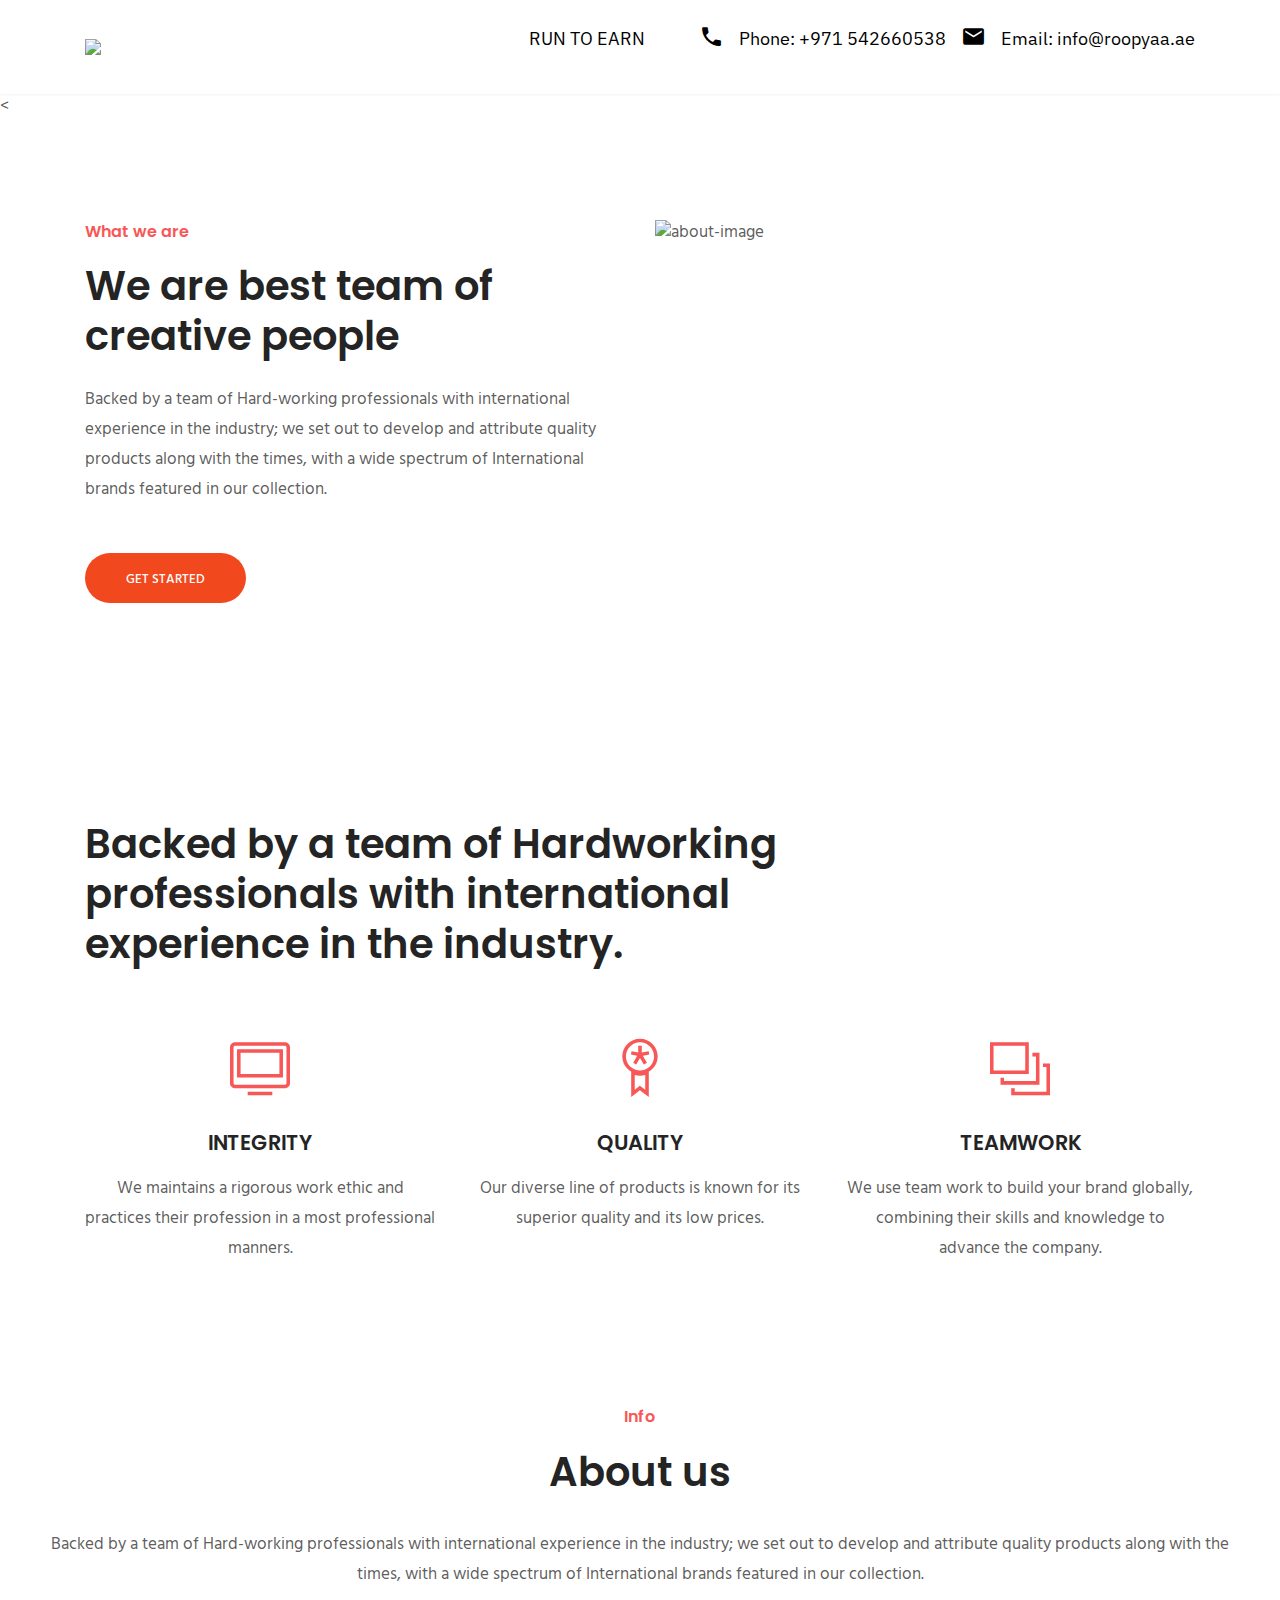
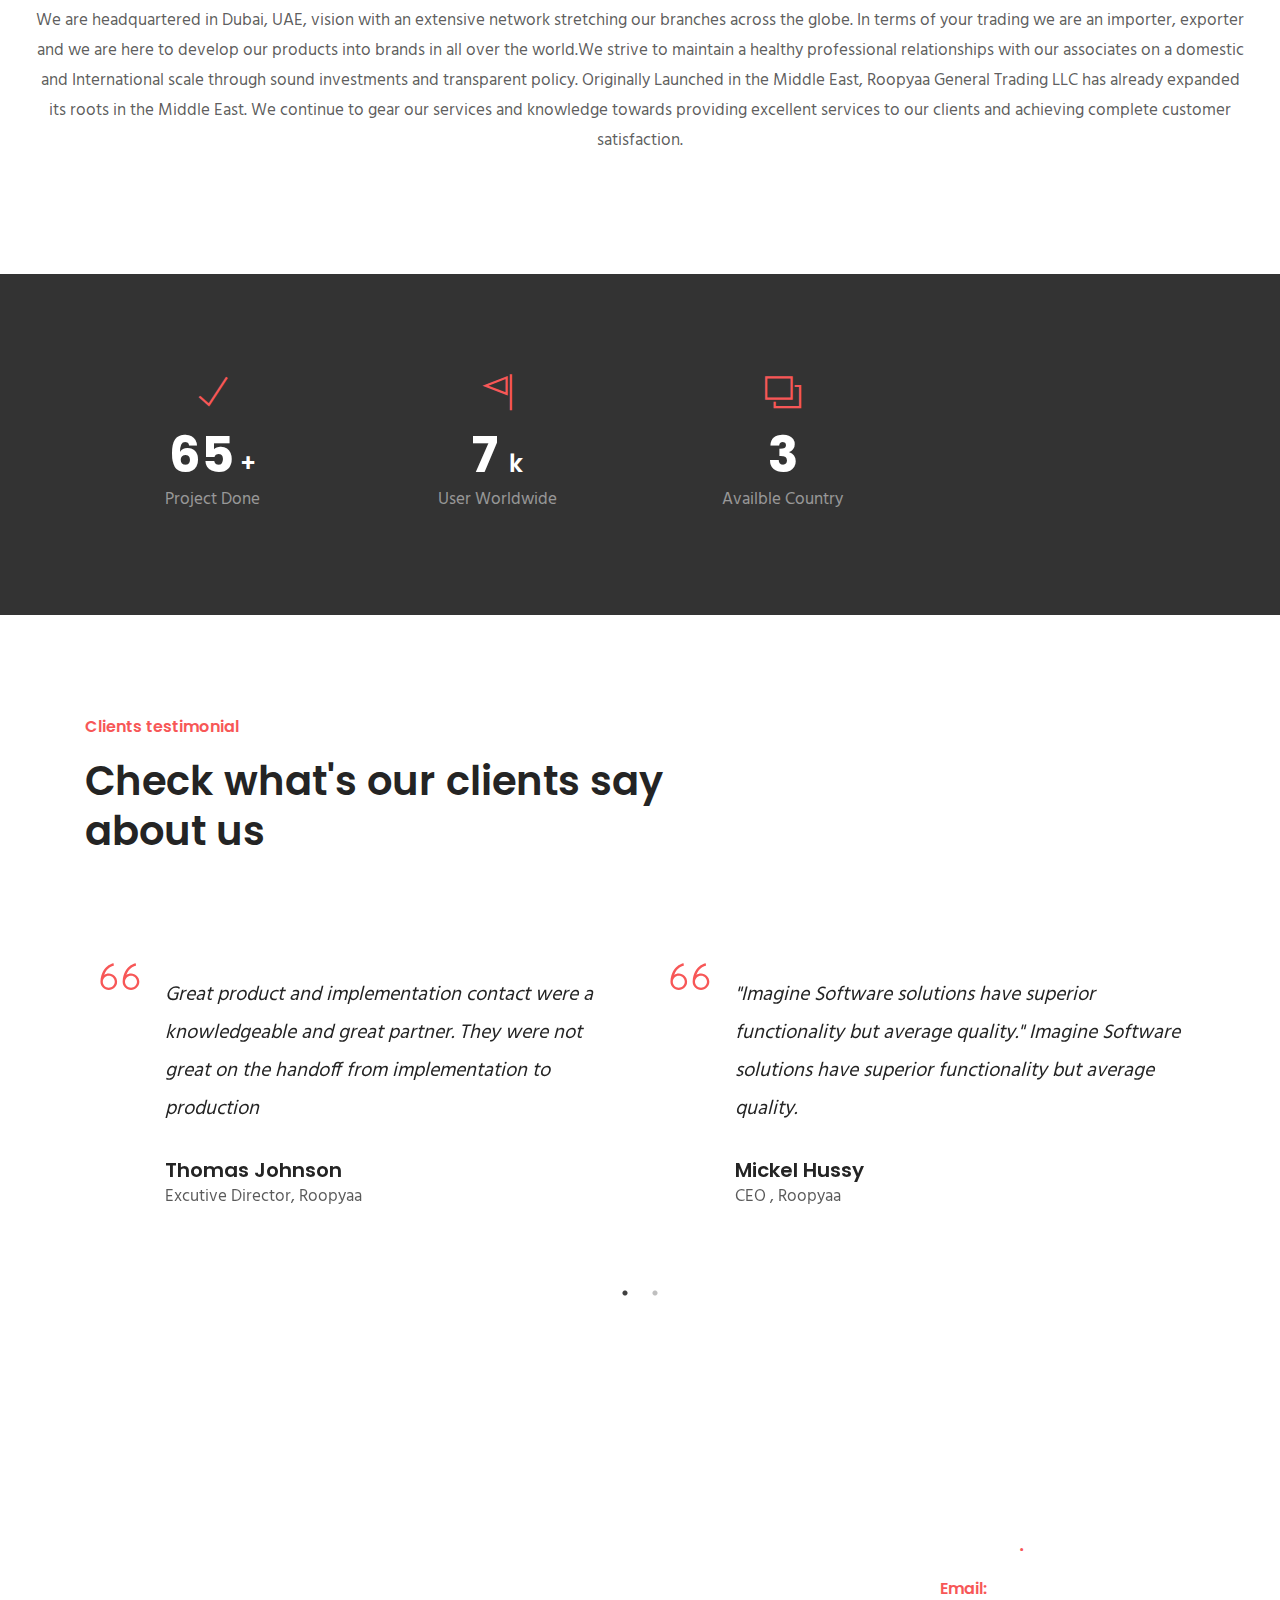
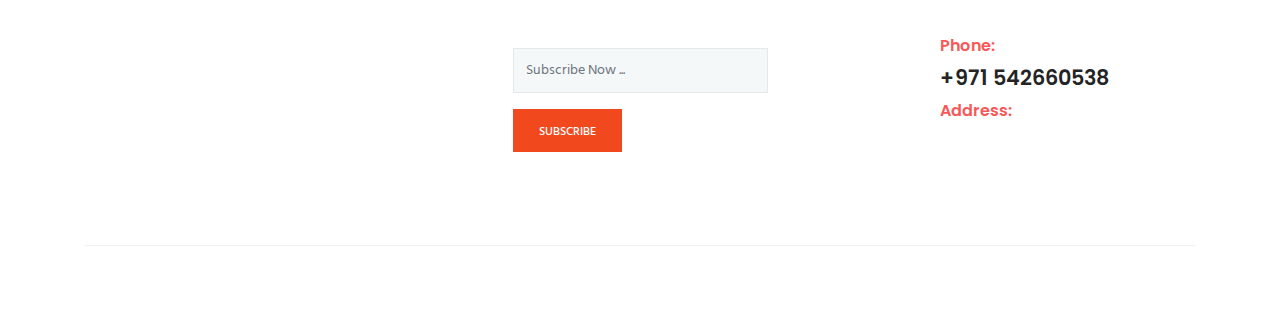
==== commit 40ca2bae: "Update about.html" ====
--- a/about.html
+++ b/about.html
@@ -6,7 +6,7 @@
 <head>
 
   <meta charset="utf-8">
-  <title>Roopyaa | Home</title>
+  <title>Roopyaa | About Us</title>
 
   <!-- ** Mobile Specific Metas ** -->
   <meta http-equiv="X-UA-Compatible" content="IE=edge">
@@ -169,14 +169,14 @@
 			<div class="col-lg-3 col-md-6 col-sm-6">
 				<div class="counter-item text-center mb-5 mb-lg-0">
 					<i class="ti-check color-one text-md"></i>
-					<h3 class="mt-2 mb-0 text-white"><span class="counter-stat font-weight-bold">170</span> +</h3>
+					<h3 class="mt-2 mb-0 text-white"><span class="counter-stat font-weight-bold">65</span> +</h3>
 					<p class="text-white-50">Project Done</p>
 				</div>
 			</div>
 			<div class="col-lg-3 col-md-6 col-sm-6">
 				<div class="counter-item text-center mb-5 mb-lg-0">
 					<i class="ti-flag color-one text-md"></i>
-					<h3 class="mt-2 mb-0 text-white"><span class="counter-stat font-weight-bold">125 </span>M </h3>
+					<h3 class="mt-2 mb-0 text-white"><span class="counter-stat font-weight-bold">7 </span>k</h3>
 					<p class="text-white-50">User Worldwide</p>
 				</div>
 			</div>
@@ -187,13 +187,7 @@
 					<p class="text-white-50">Availble Country</p>
 				</div>
 			</div>
-			<div class="col-lg-3 col-md-6 col-sm-6">
-				<div class="counter-item text-center">
-					<i class="ti-medall color-one  text-md"></i>
-					<h3 class="mt-2 mb-0 text-white"><span class="counter-stat font-weight-bold">4</span></h3>
-					<p class="text-white-50">Award Winner </p>
-				</div>
-			</div>
+			
 		</div>
 	</div>
 </section>
@@ -327,8 +321,8 @@
 
         <div class="col-lg-6 text-left text-lg-right">
           <ul class="list-inline footer-socials">
-            <li class="list-inline-item"><a href="https://www.facebook.com/Roopyaa"><i class="fab fa-instagram-f mr-2"></i>Facebook</a></li>
-            <li class="list-inline-item"><a href="https://twitter.com/Roopyaa"><i class="fab fa-youtube mr-2"></i>Twitter</a></li>
+            <li class="list-inline-item"><a href="https://www.instagram.com/roopyaa/"><i class="fab fa-instagram-f mr-2"></i>Instagram </a></li>
+            <li class="list-inline-item"><a href="https://www.youtube.com/channel/UCdELBWkTarn7nfeso1UpFNQ"><i class="fab fa-youtube mr-2"></i>Youtube</a></li>
           
           </ul>
         </div>
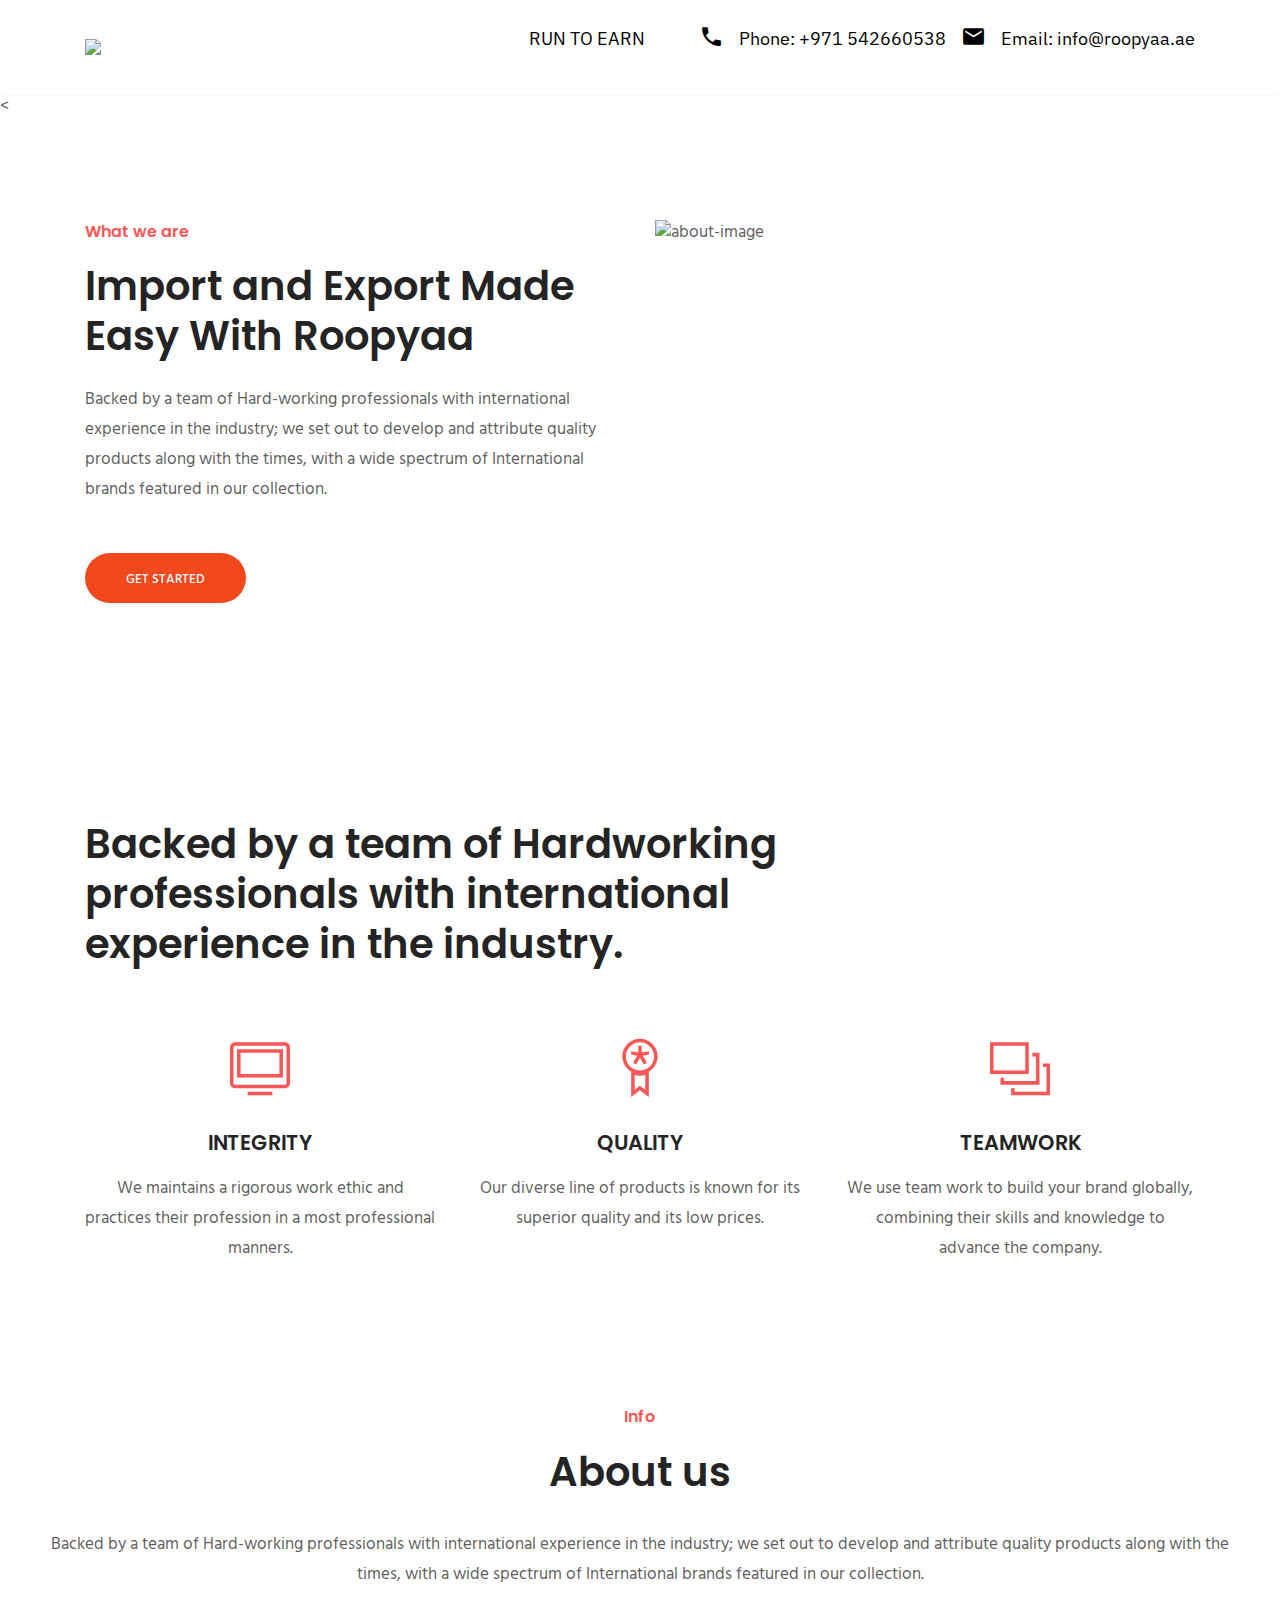
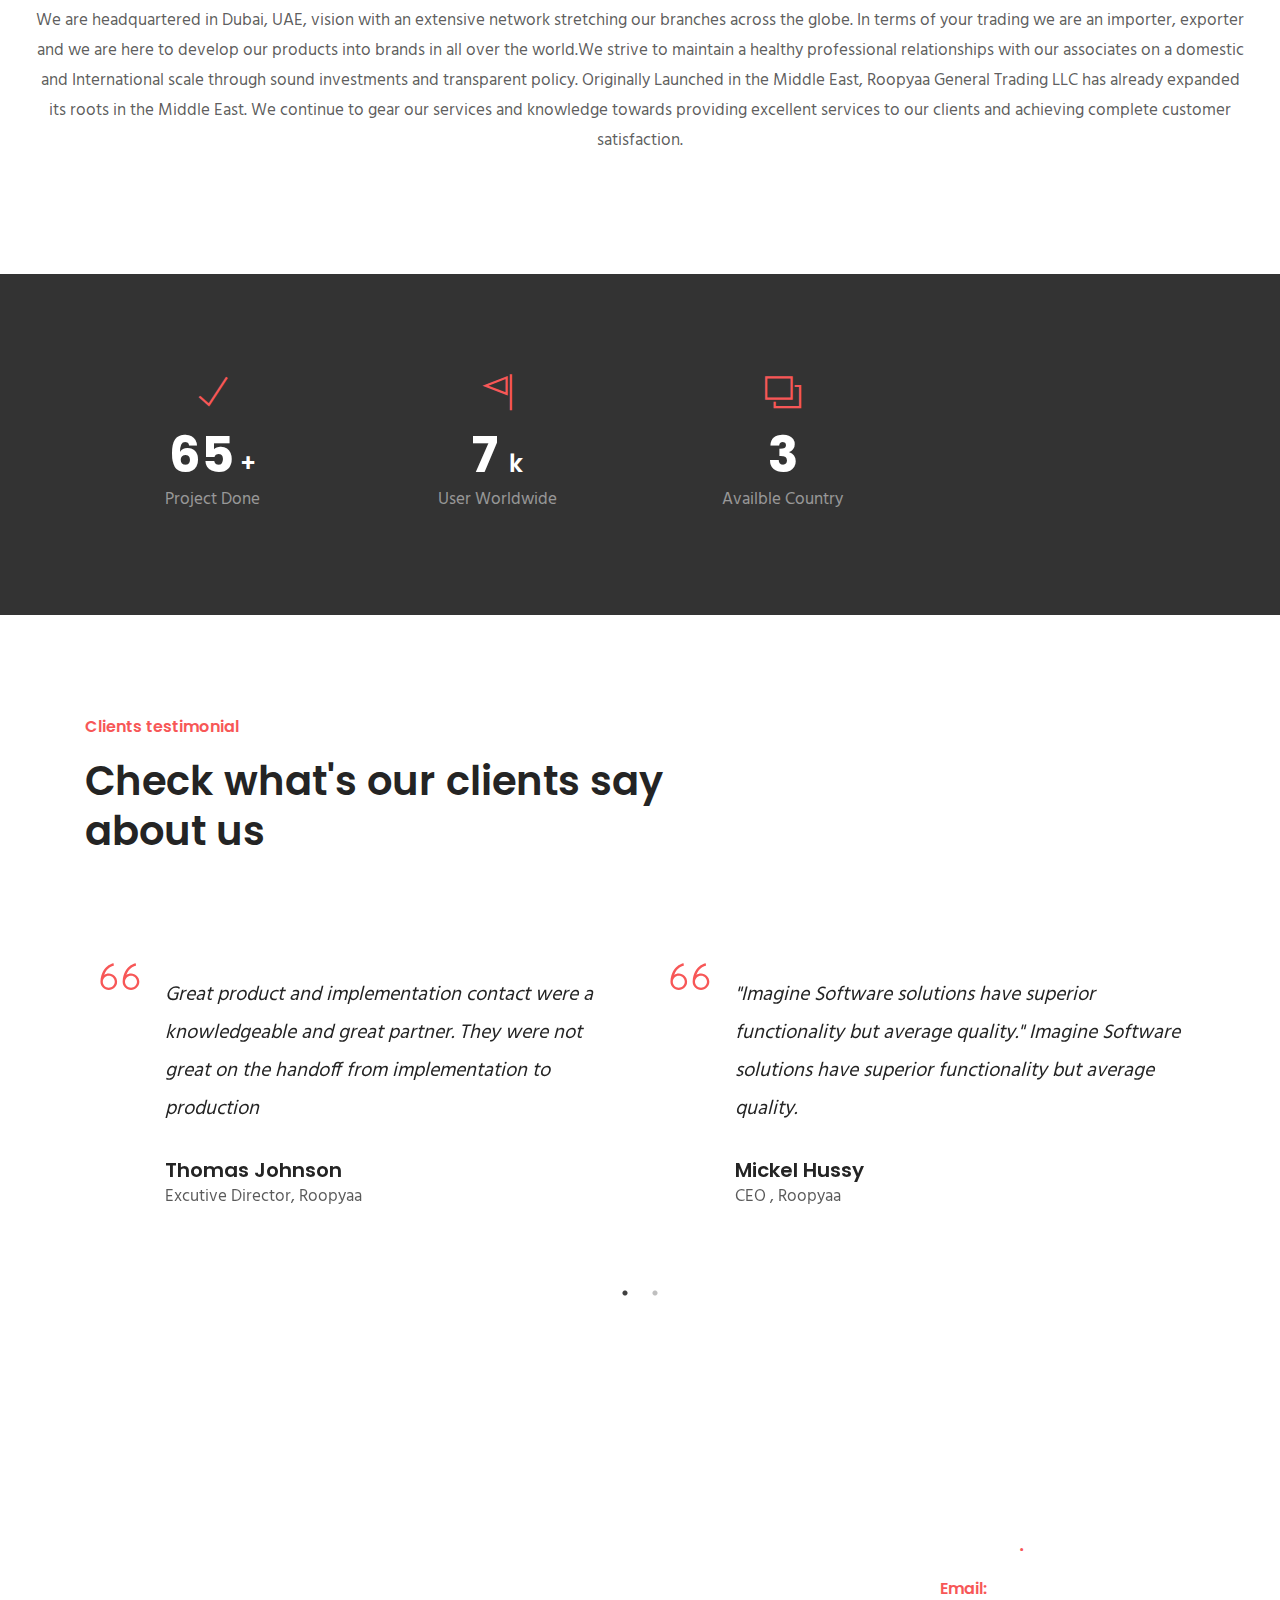
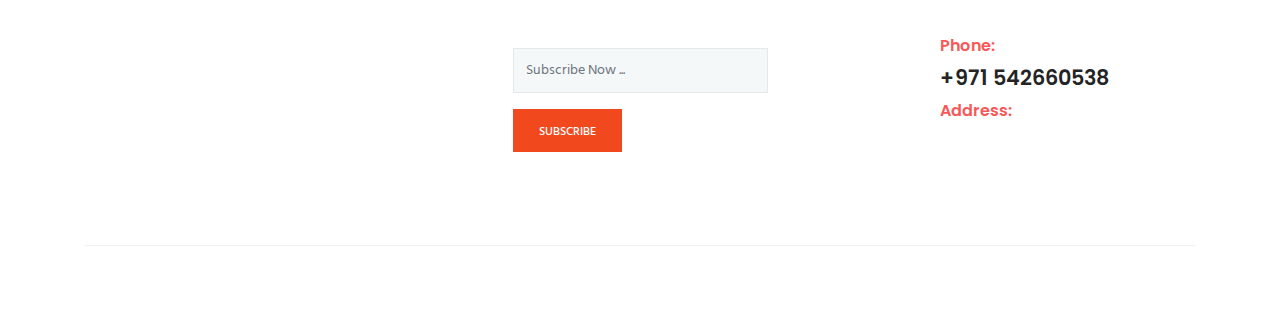
==== commit 6bee1935: "Update about.html" ====
--- a/about.html
+++ b/about.html
@@ -99,7 +99,7 @@
 			<div class="col-lg-6">
 				<div class="about-item pr-3 mb-5 mb-lg-0">
 					<span class="h6 text-color">What we are</span>
-					<h2 class="mt-3 mb-4 position-relative content-title">We are best team of creative people</h2>
+					<h2 class="mt-3 mb-4 position-relative content-title">Import and Export Made Easy With Roopyaa</h2>
 					<p class="mb-5">Backed by a team of Hard-working professionals with international experience in the industry; we set out to develop and attribute quality products along with the times, with a wide spectrum of International brands featured in our collection.</p>
 
 					<a href="contact.html" class="btn btn-main btn-round-full">Get started</a>
@@ -107,7 +107,7 @@
 			</div>
 			<div class="col-lg-6">
 				<div class="about-item-img">
-					<img loading="lazy" src="https://www.roopyaa.com/assets_new/images/home-page2.png" alt="about-image" class="img-fluid">
+					<img loading="lazy" src="https://www.investmentmonitor.ai/wp-content/uploads/sites/7/2022/10/shutterstock_273395102.jpg" alt="about-image" class="img-fluid">
 				</div>
 			</div>
 		</div>
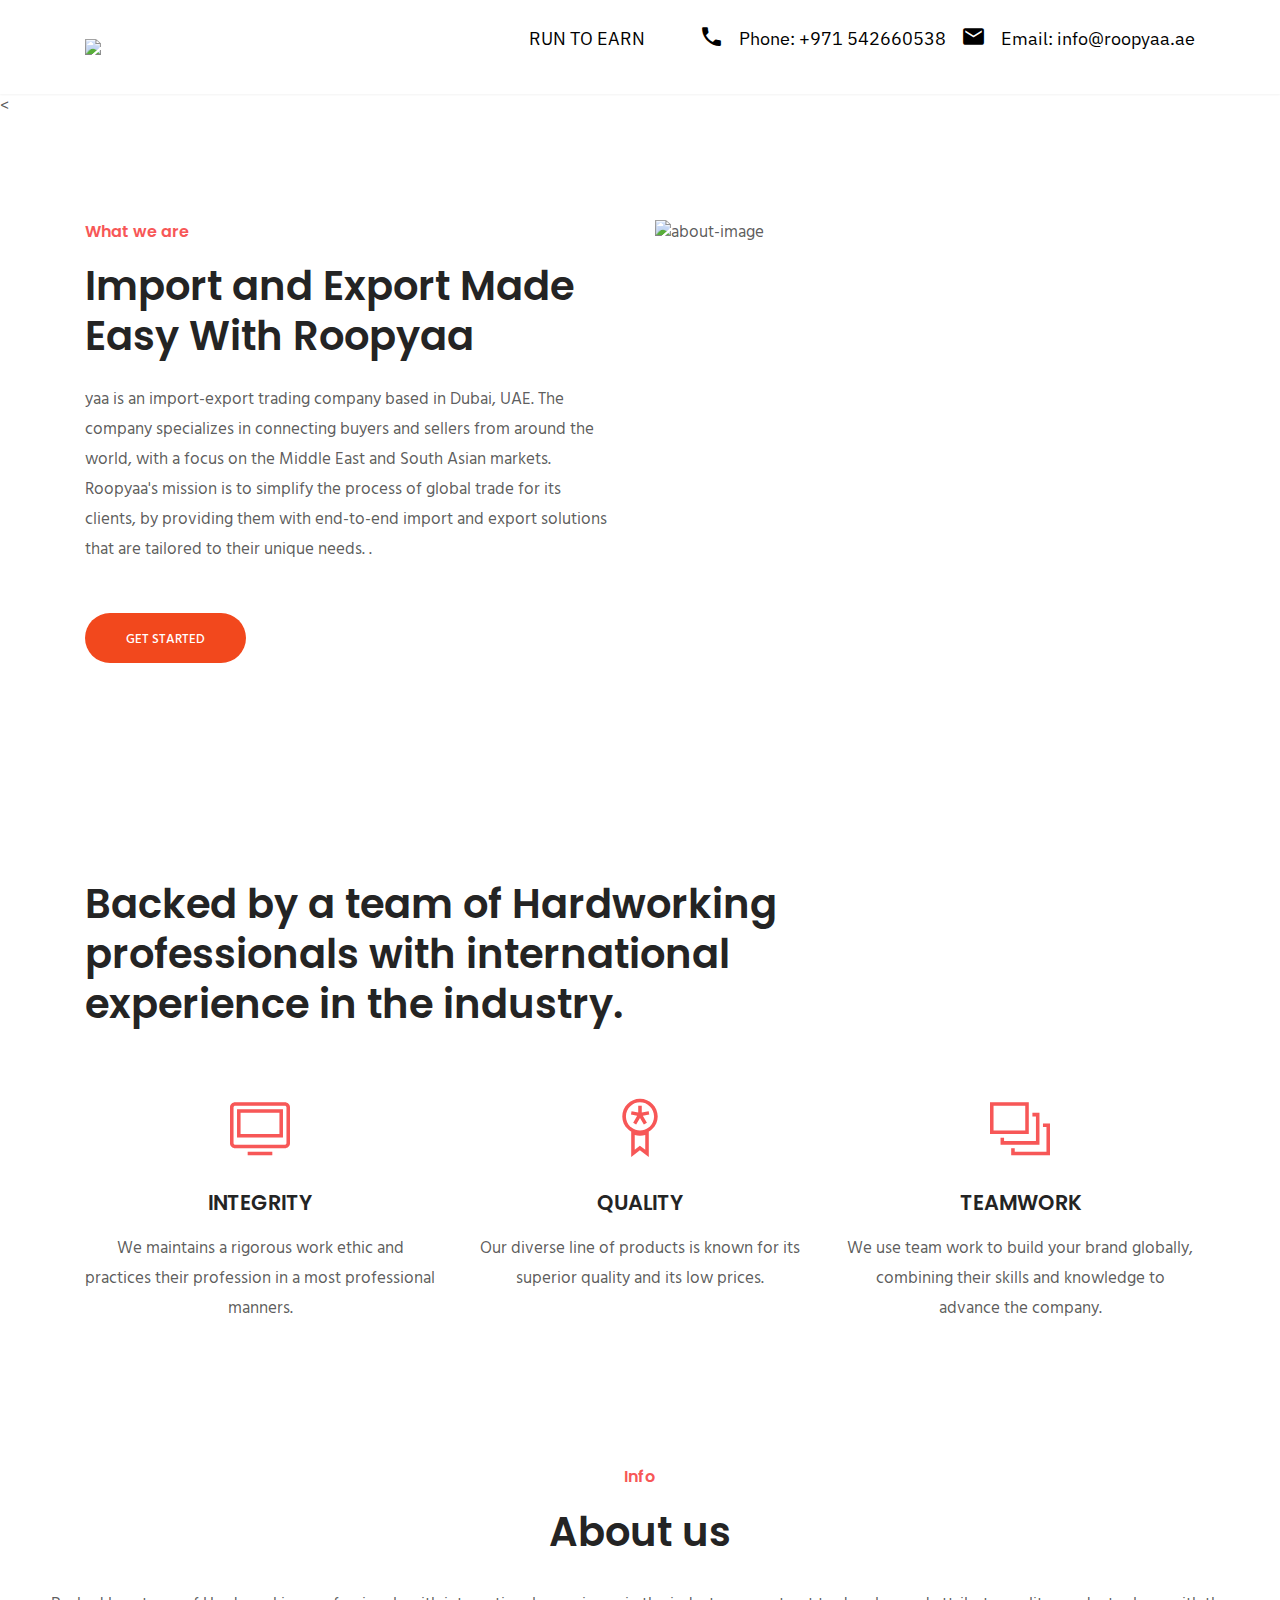
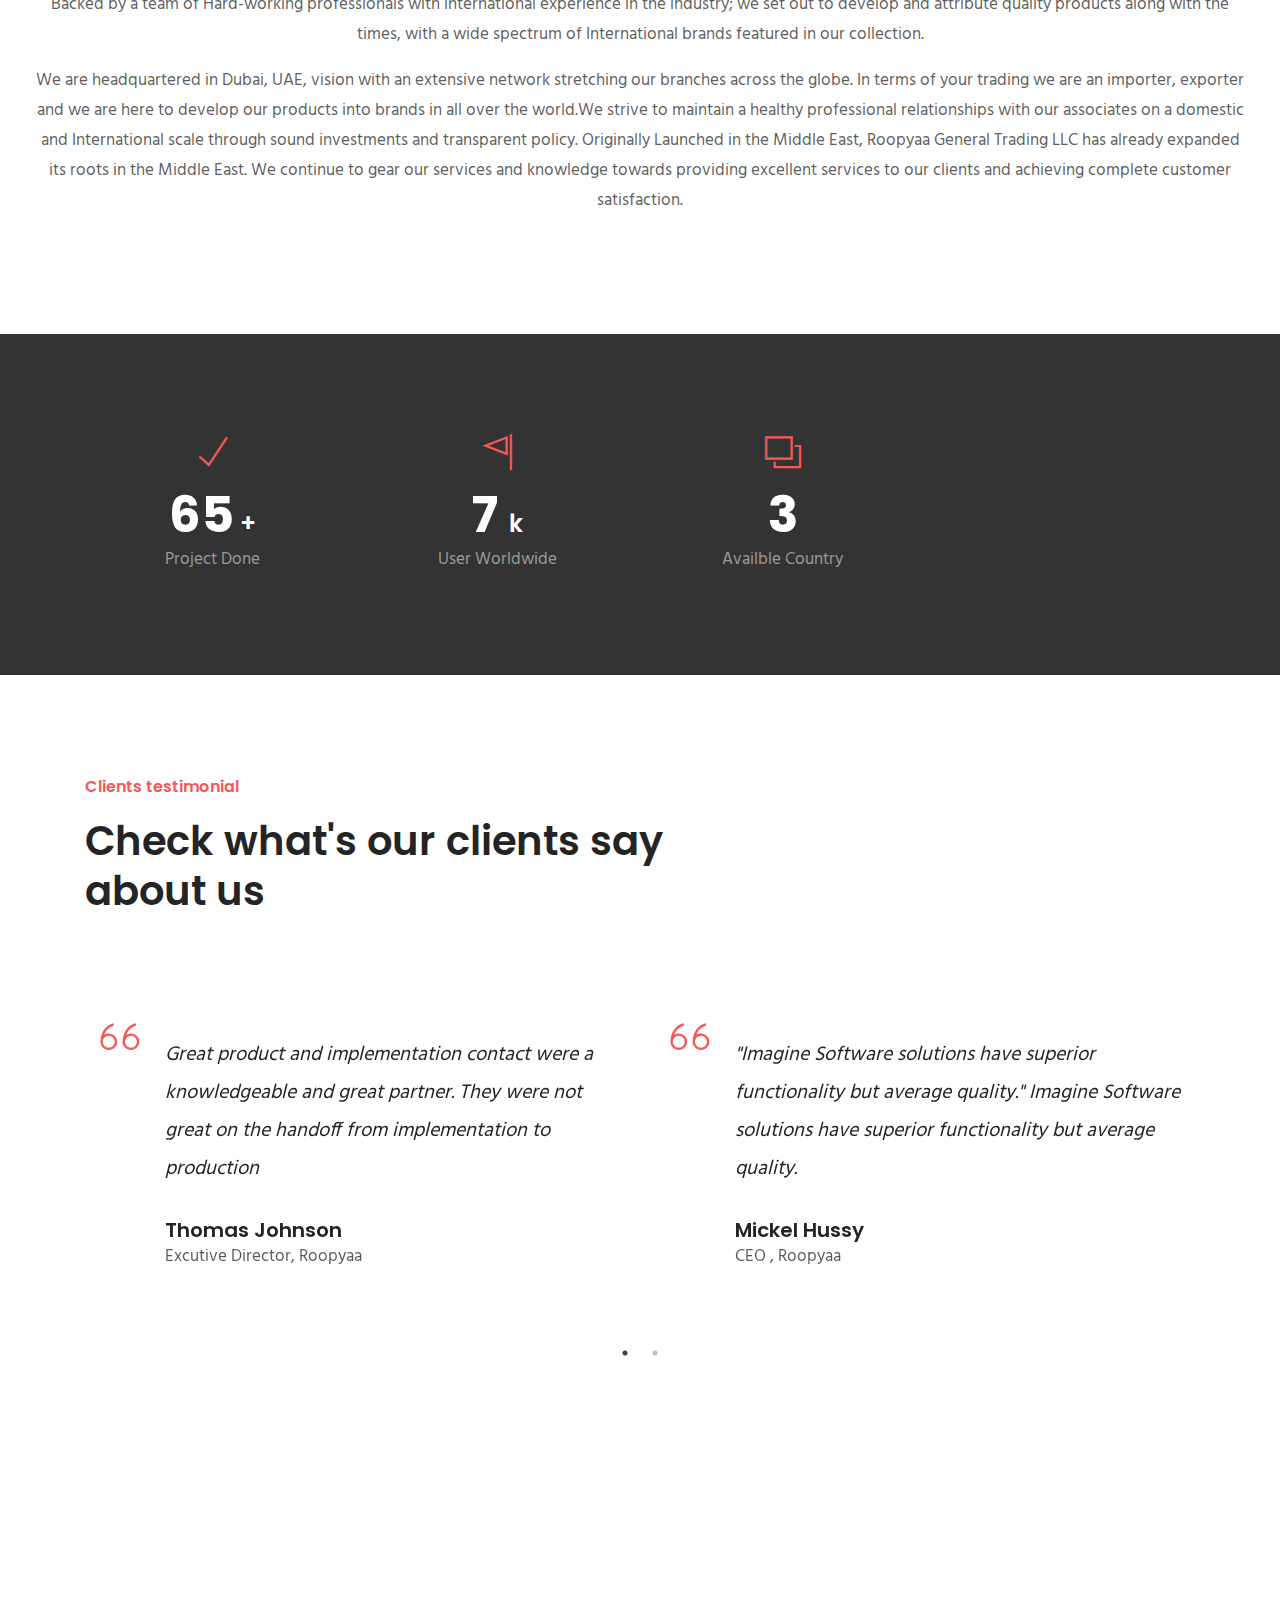
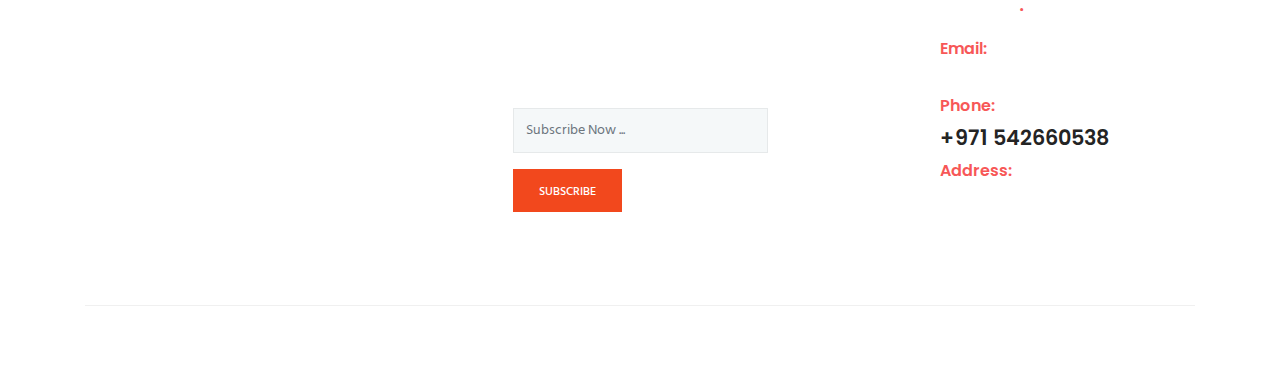
==== commit 14e456c6: "Update about.html" ====
--- a/about.html
+++ b/about.html
@@ -100,7 +100,9 @@
 				<div class="about-item pr-3 mb-5 mb-lg-0">
 					<span class="h6 text-color">What we are</span>
 					<h2 class="mt-3 mb-4 position-relative content-title">Import and Export Made Easy With Roopyaa</h2>
-					<p class="mb-5">Backed by a team of Hard-working professionals with international experience in the industry; we set out to develop and attribute quality products along with the times, with a wide spectrum of International brands featured in our collection.</p>
+					<p class="mb-5">yaa is an import-export trading company based in Dubai, UAE. The company specializes in connecting buyers and sellers from around the world, with a focus on the Middle East and South Asian markets. Roopyaa's mission is to simplify the process of global trade for its clients, by providing them with end-to-end import and export solutions that are tailored to their unique needs.
+
+.</p>
 
 					<a href="contact.html" class="btn btn-main btn-round-full">Get started</a>
 				</div>
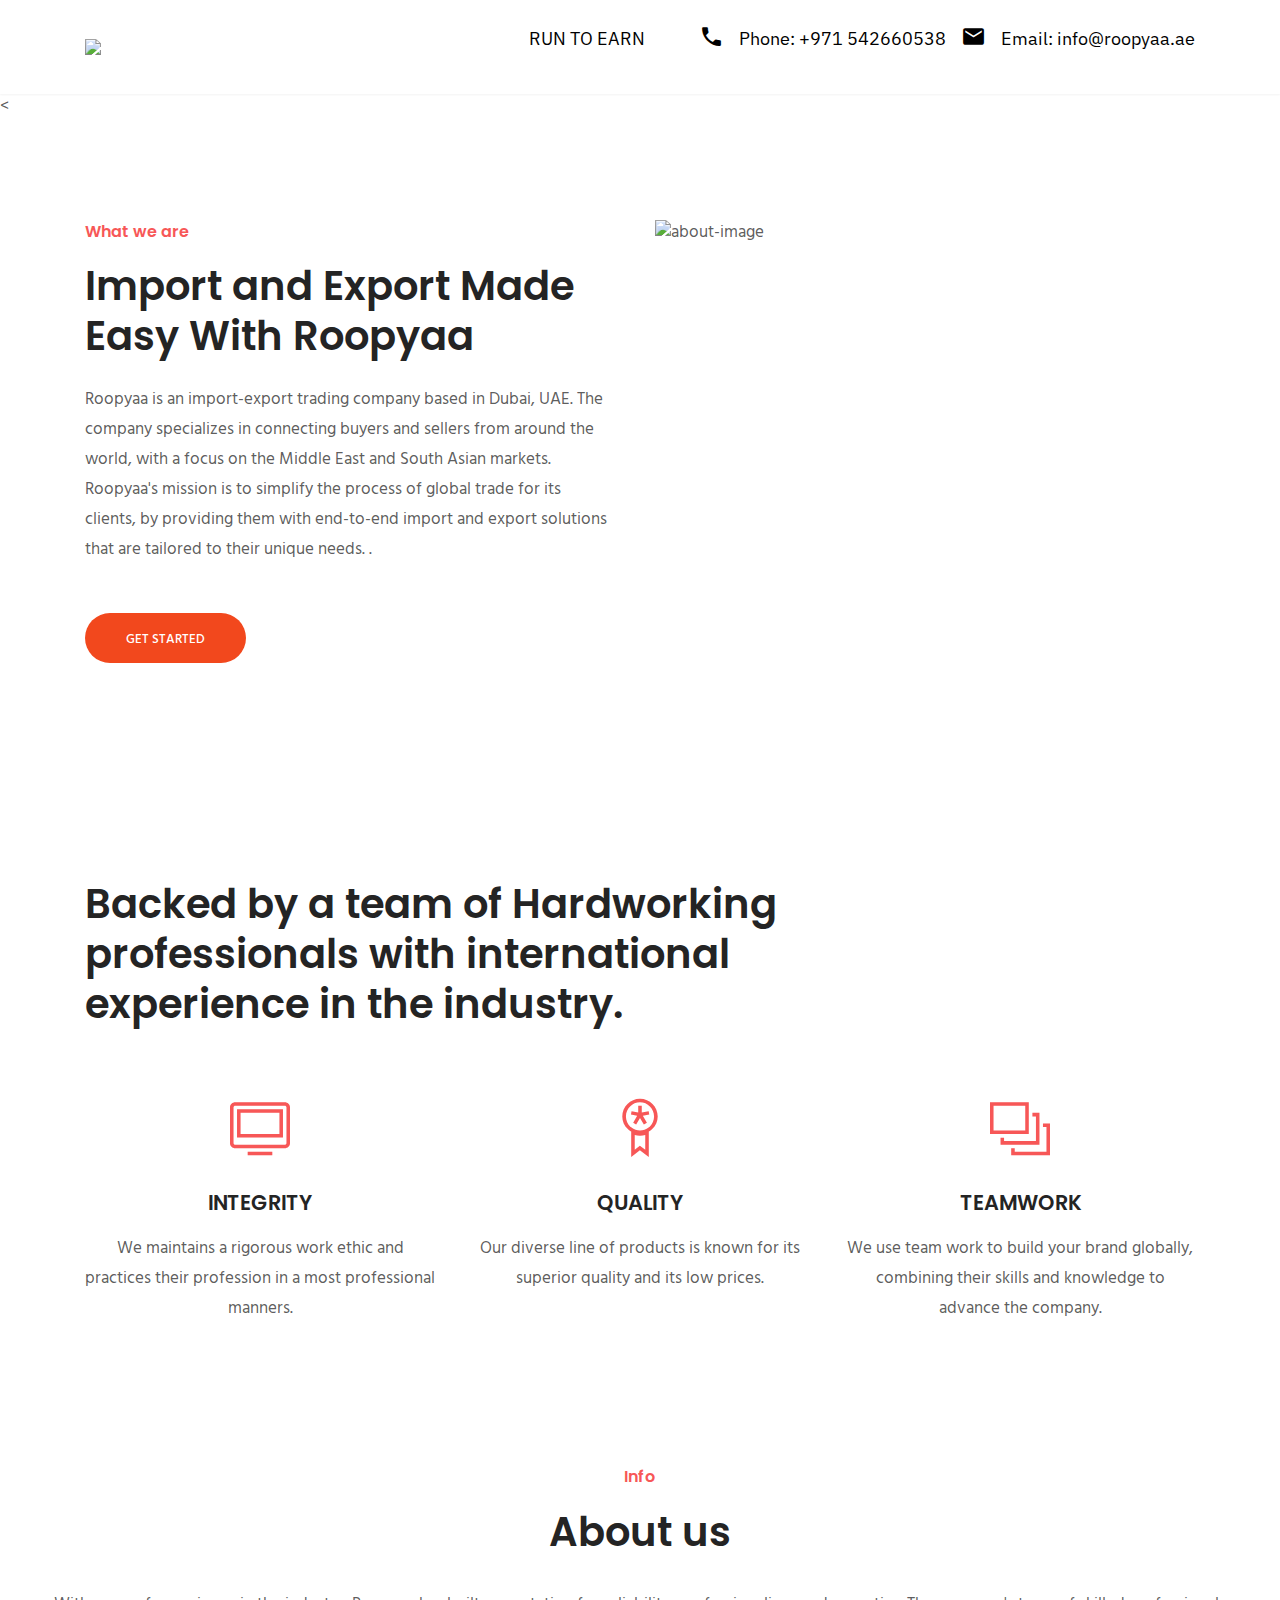
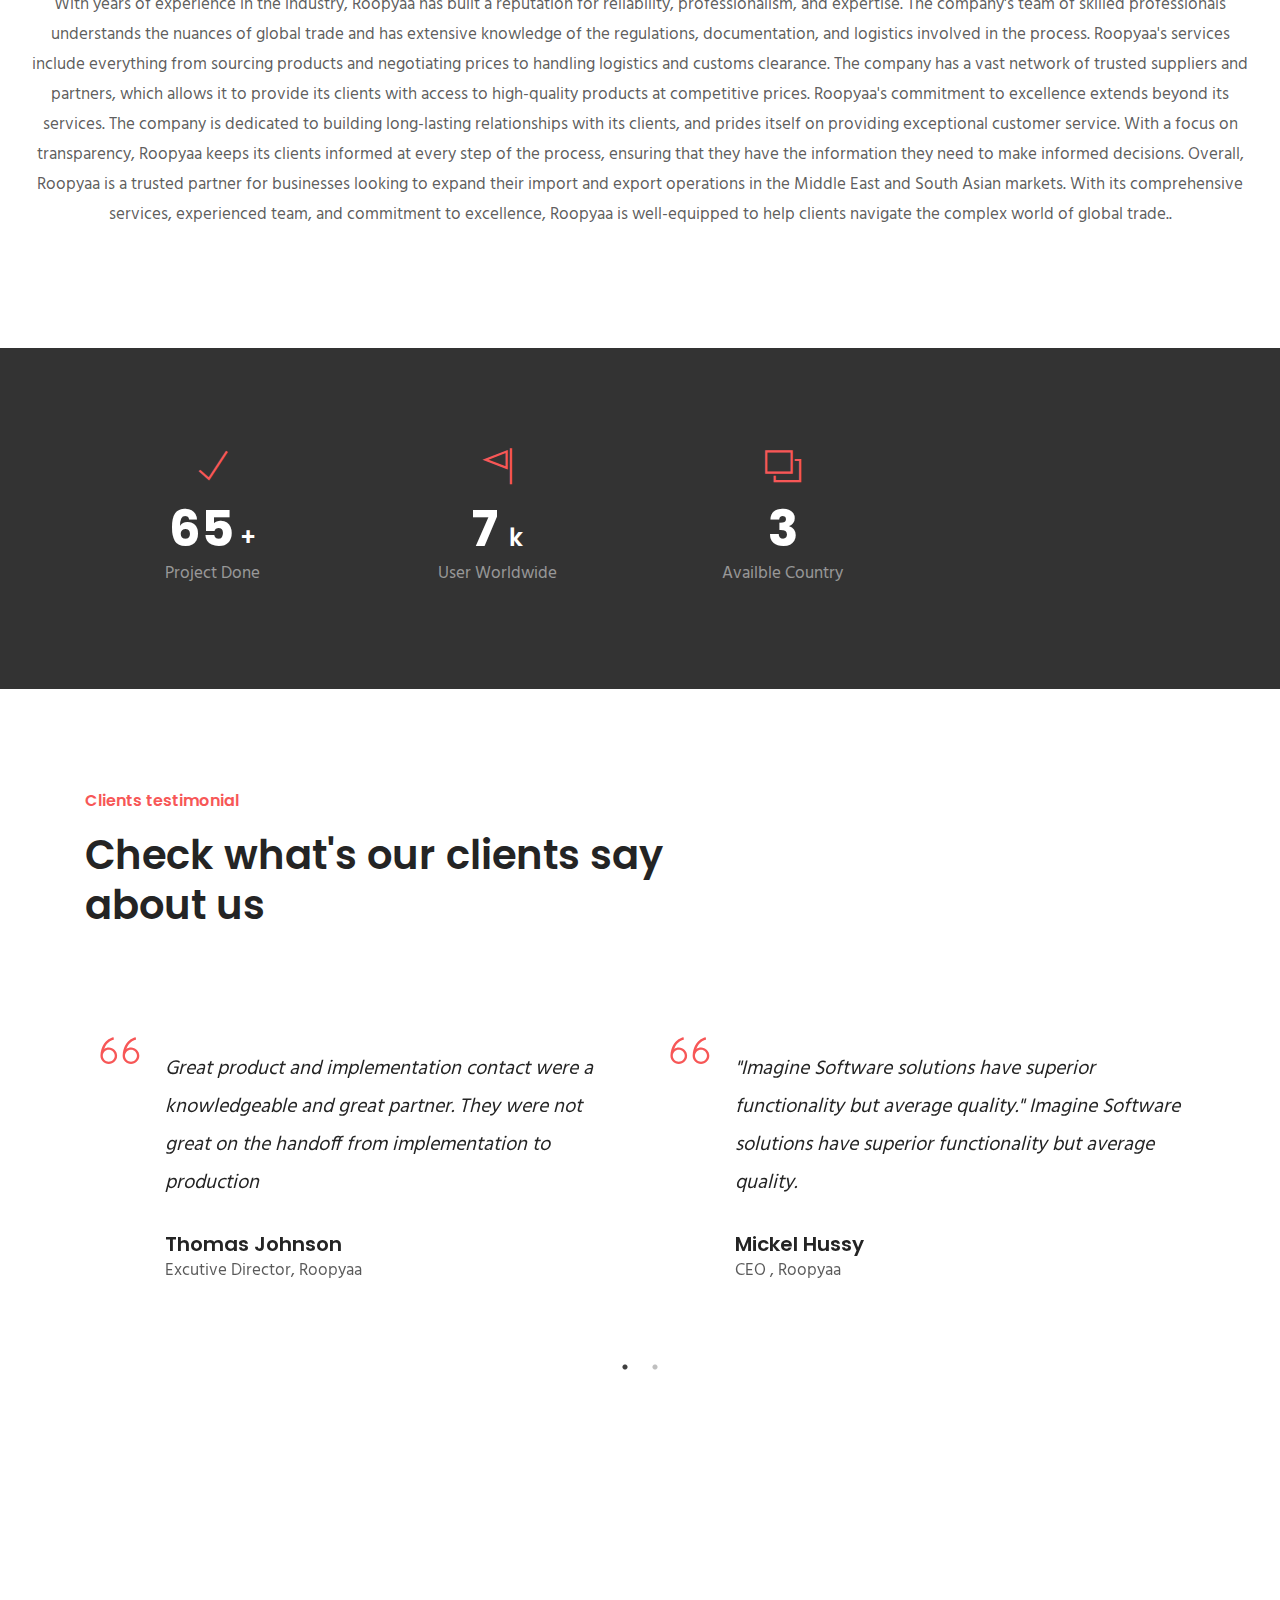
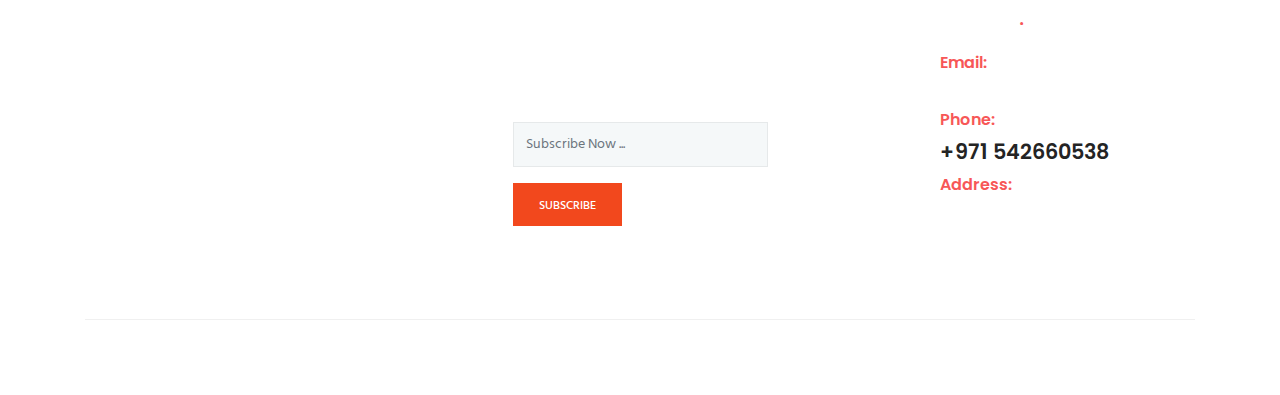
==== commit 3abe070f: "Update about.html" ====
--- a/about.html
+++ b/about.html
@@ -100,7 +100,7 @@
 				<div class="about-item pr-3 mb-5 mb-lg-0">
 					<span class="h6 text-color">What we are</span>
 					<h2 class="mt-3 mb-4 position-relative content-title">Import and Export Made Easy With Roopyaa</h2>
-					<p class="mb-5">yaa is an import-export trading company based in Dubai, UAE. The company specializes in connecting buyers and sellers from around the world, with a focus on the Middle East and South Asian markets. Roopyaa's mission is to simplify the process of global trade for its clients, by providing them with end-to-end import and export solutions that are tailored to their unique needs.
+					<p class="mb-5">Roopyaa is an import-export trading company based in Dubai, UAE. The company specializes in connecting buyers and sellers from around the world, with a focus on the Middle East and South Asian markets. Roopyaa's mission is to simplify the process of global trade for its clients, by providing them with end-to-end import and export solutions that are tailored to their unique needs.
 
 .</p>
 
@@ -160,8 +160,13 @@
 <!-- Section About End --> <br><center> <span class="h6 text-color">Info</span> 
 <h2 class="mt-3 content-title ">About us	</h2>
  <br> 
-<p style="width:95%">Backed by a team of Hard-working professionals with international experience in the industry; we set out to develop and attribute quality products along with the times, with a wide spectrum of International brands featured in our collection. </p> <p style="width:95%">We are headquartered in Dubai, UAE, vision with an extensive network stretching our branches across the globe. In terms of your trading we are an importer, exporter and we are here to develop our products into brands in all over the world.We strive to maintain a healthy professional relationships with our associates on a domestic and International scale through sound investments and transparent policy.
-Originally Launched in the Middle East, Roopyaa General Trading LLC has already expanded its roots in the Middle East. We continue to gear our services and knowledge towards providing excellent services to our clients and achieving complete customer satisfaction.</p>
+<p style="width:95%">With years of experience in the industry, Roopyaa has built a reputation for reliability, professionalism, and expertise. The company's team of skilled professionals understands the nuances of global trade and has extensive knowledge of the regulations, documentation, and logistics involved in the process.
+
+Roopyaa's services include everything from sourcing products and negotiating prices to handling logistics and customs clearance. The company has a vast network of trusted suppliers and partners, which allows it to provide its clients with access to high-quality products at competitive prices.
+
+Roopyaa's commitment to excellence extends beyond its services. The company is dedicated to building long-lasting relationships with its clients, and prides itself on providing exceptional customer service. With a focus on transparency, Roopyaa keeps its clients informed at every step of the process, ensuring that they have the information they need to make informed decisions.
+
+Overall, Roopyaa is a trusted partner for businesses looking to expand their import and export operations in the Middle East and South Asian markets. With its comprehensive services, experienced team, and commitment to excellence, Roopyaa is well-equipped to help clients navigate the complex world of global trade..</p>
 </center> <br> <br> <br> <br>	
 
 <!-- section Counter Start -->
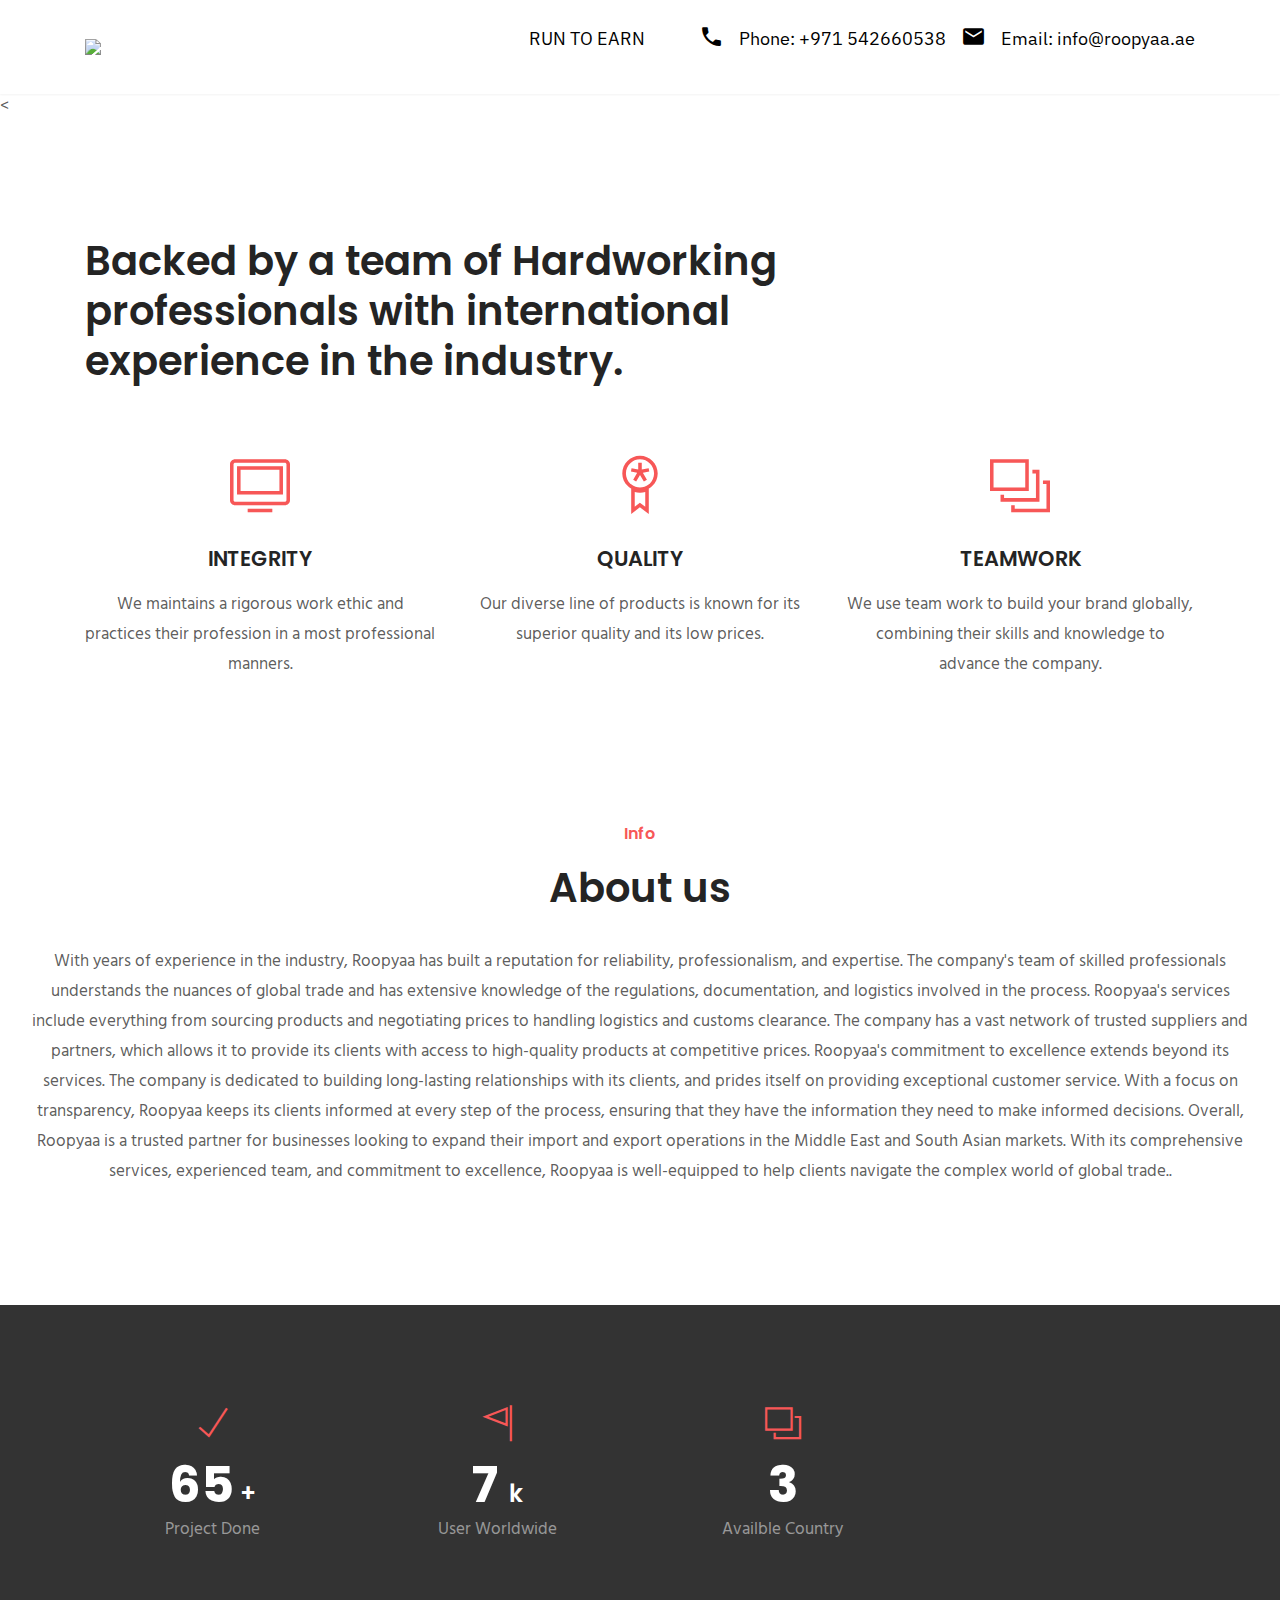
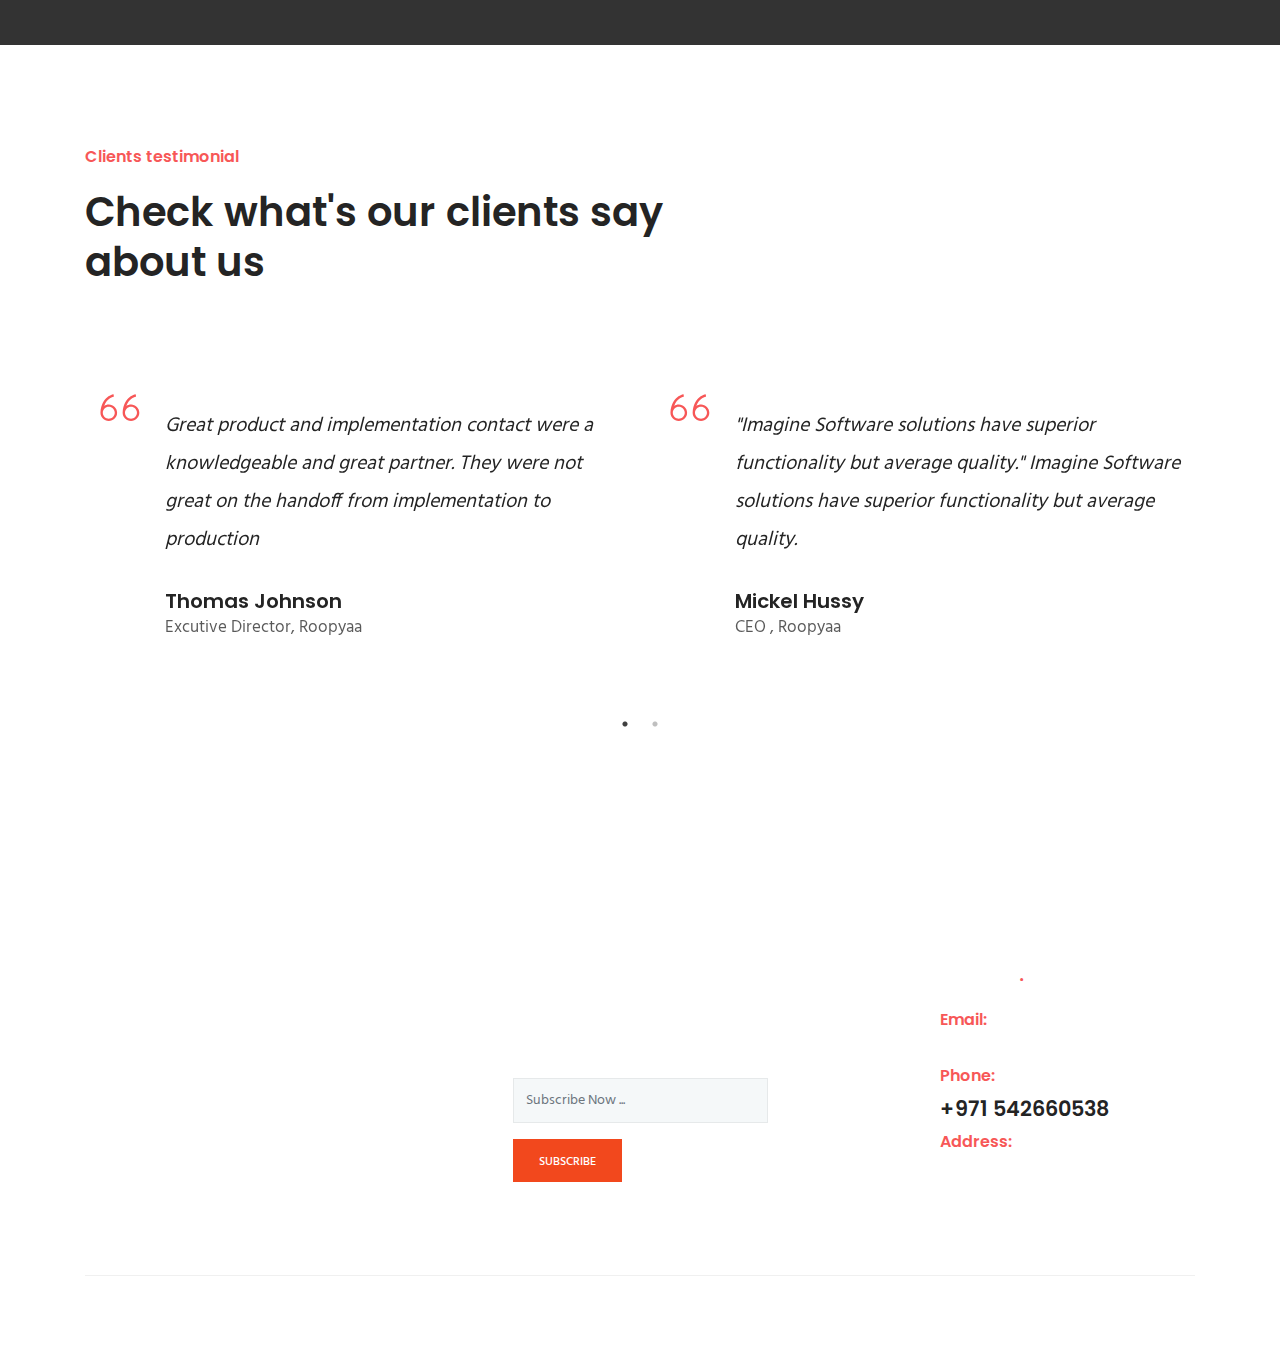
==== commit 0596e085: "Update about.html" ====
--- a/about.html
+++ b/about.html
@@ -92,29 +92,7 @@
   </div>
 </header>
 <
-<!-- Section About Start -->
-<section class="section about-2 position-relative">
-	<div class="container">
-		<div class="row">
-			<div class="col-lg-6">
-				<div class="about-item pr-3 mb-5 mb-lg-0">
-					<span class="h6 text-color">What we are</span>
-					<h2 class="mt-3 mb-4 position-relative content-title">Import and Export Made Easy With Roopyaa</h2>
-					<p class="mb-5">Roopyaa is an import-export trading company based in Dubai, UAE. The company specializes in connecting buyers and sellers from around the world, with a focus on the Middle East and South Asian markets. Roopyaa's mission is to simplify the process of global trade for its clients, by providing them with end-to-end import and export solutions that are tailored to their unique needs.
-
-.</p>
-
-					<a href="contact.html" class="btn btn-main btn-round-full">Get started</a>
-				</div>
-			</div>
-			<div class="col-lg-6">
-				<div class="about-item-img">
-					<img loading="lazy" src="https://www.investmentmonitor.ai/wp-content/uploads/sites/7/2022/10/shutterstock_273395102.jpg" alt="about-image" class="img-fluid">
-				</div>
-			</div>
-		</div>
-	</div>
-</section>
+
 
 <!-- Section About End -->
  
@@ -283,7 +261,7 @@
             <li><a class="rrrt" href="about.html">Home</a></li>
             <li><a class="rrrt" href="about.html">About</a></li>
             
-            <li><a  class="rrrt" href="cobtact.html">Our Products</a></li>
+            <li><a  class="rrrt" href="products.html">Our Products</a></li>
           </ul>
         </div>
       </div>
